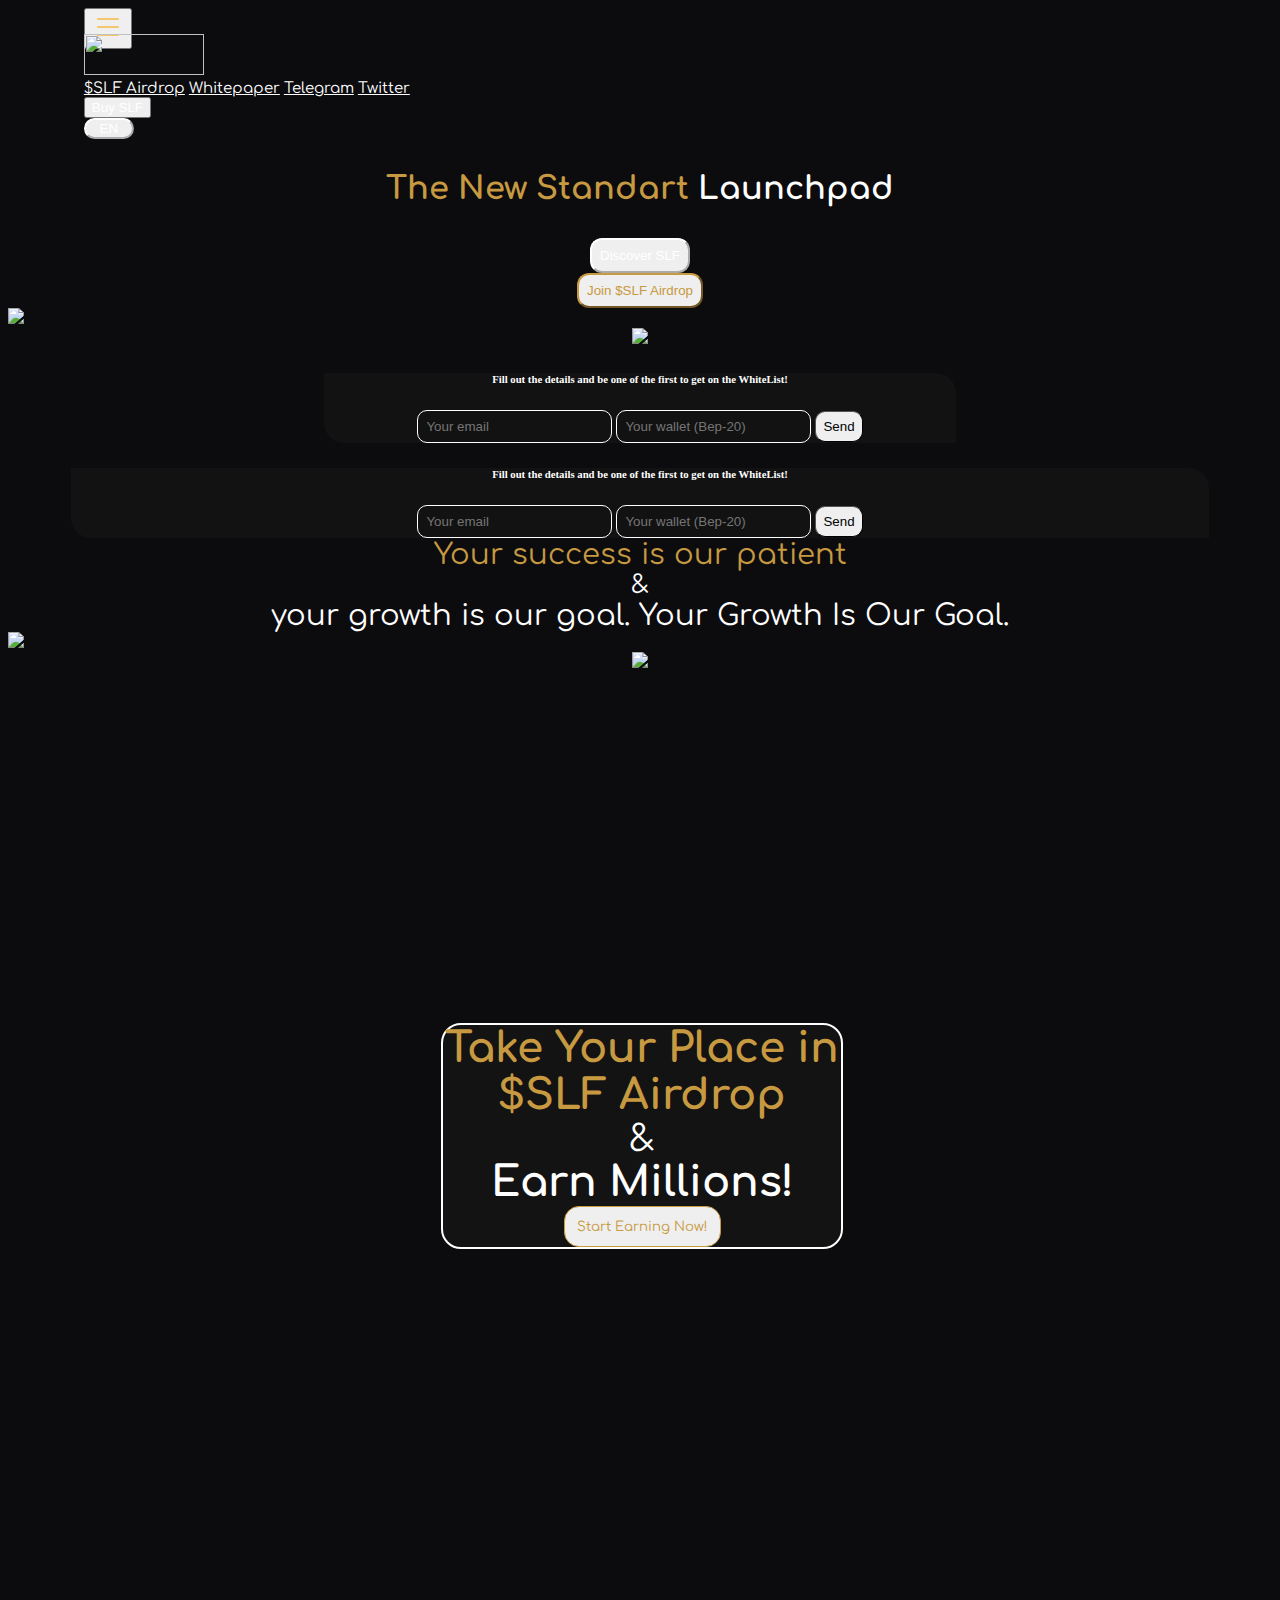
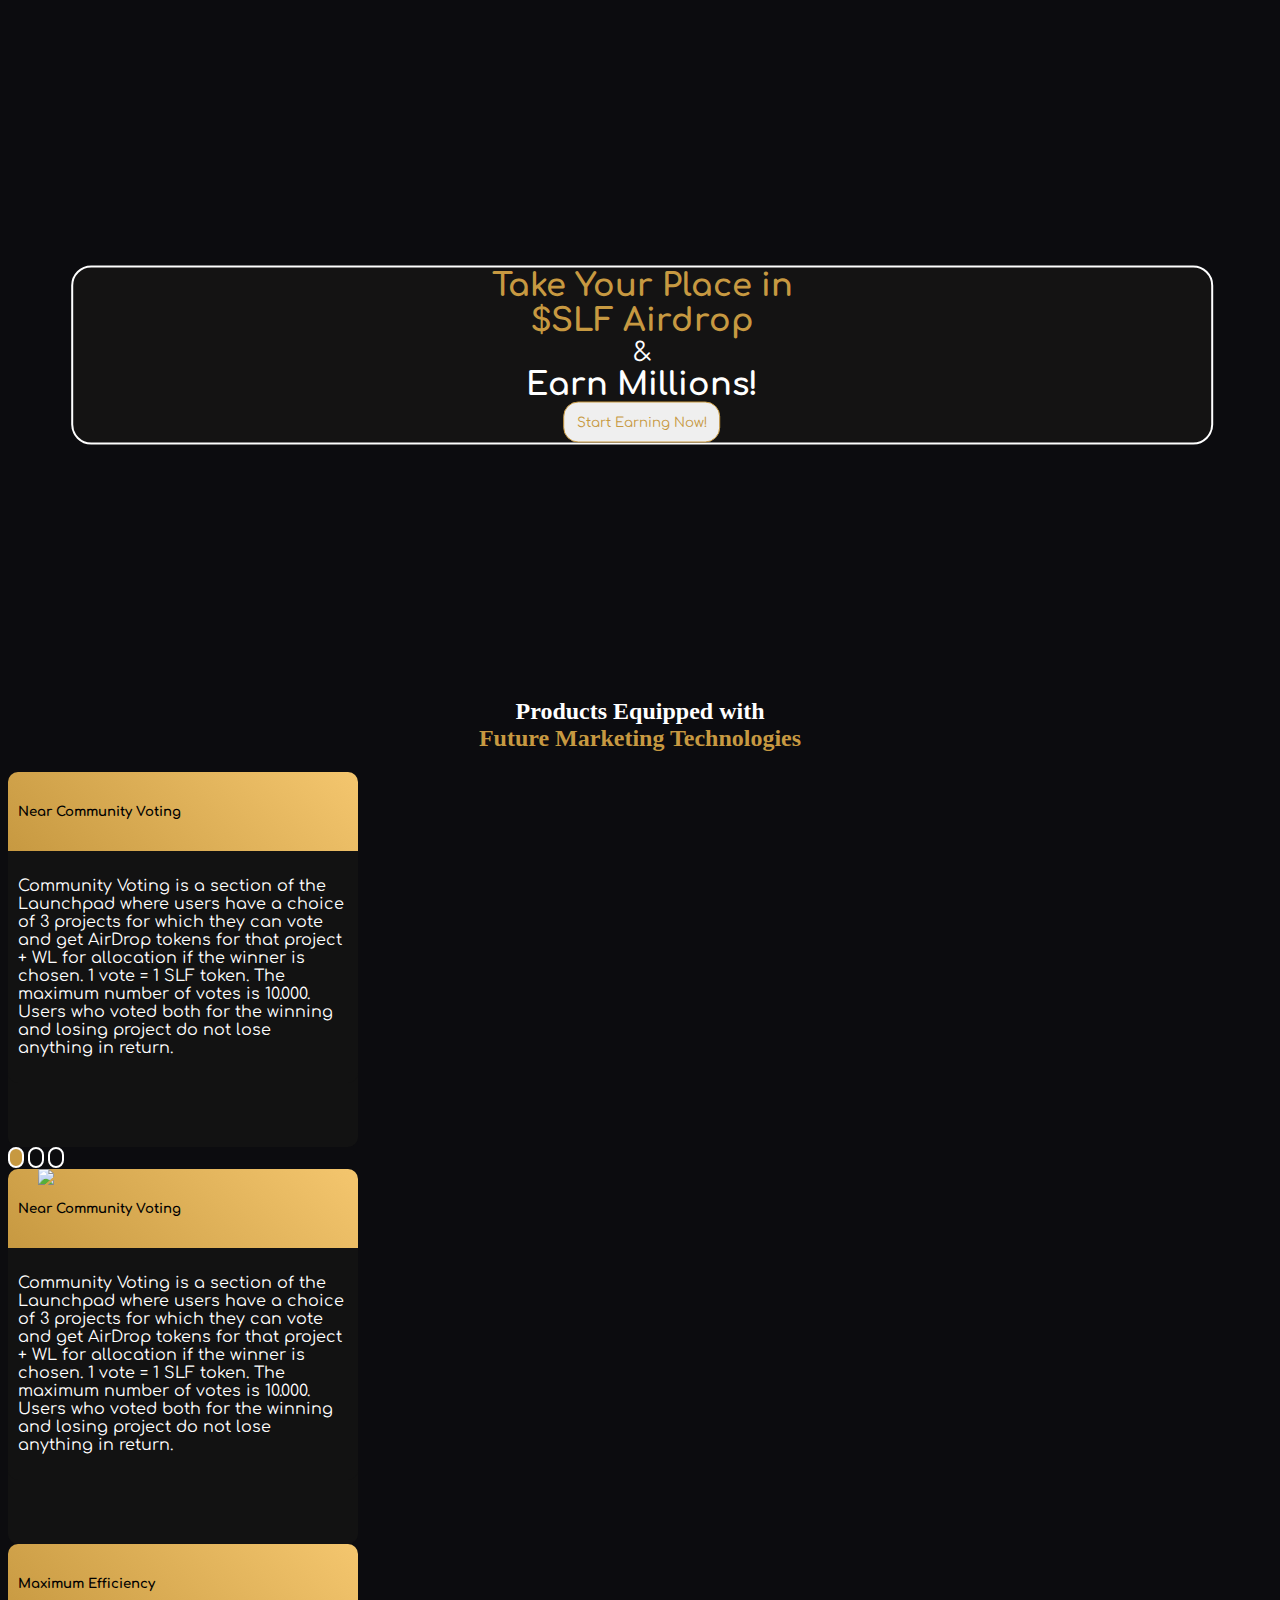
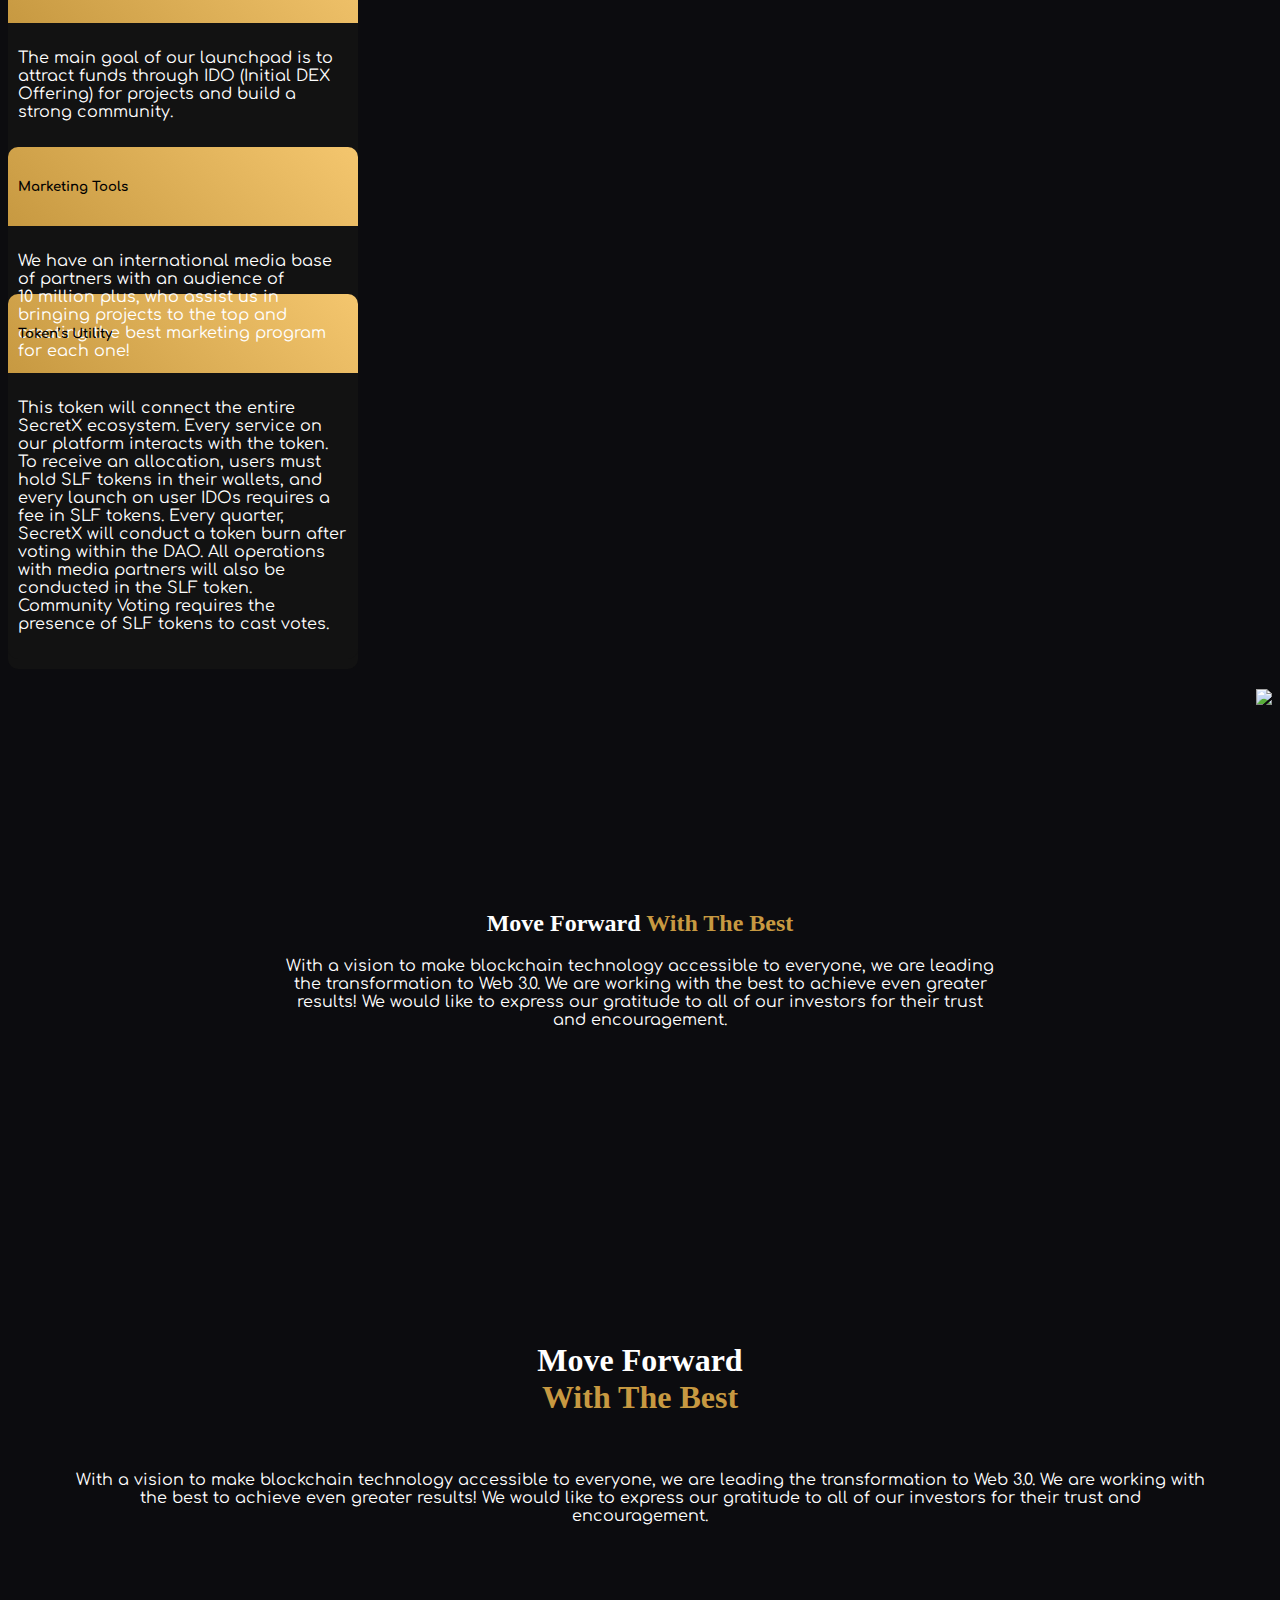
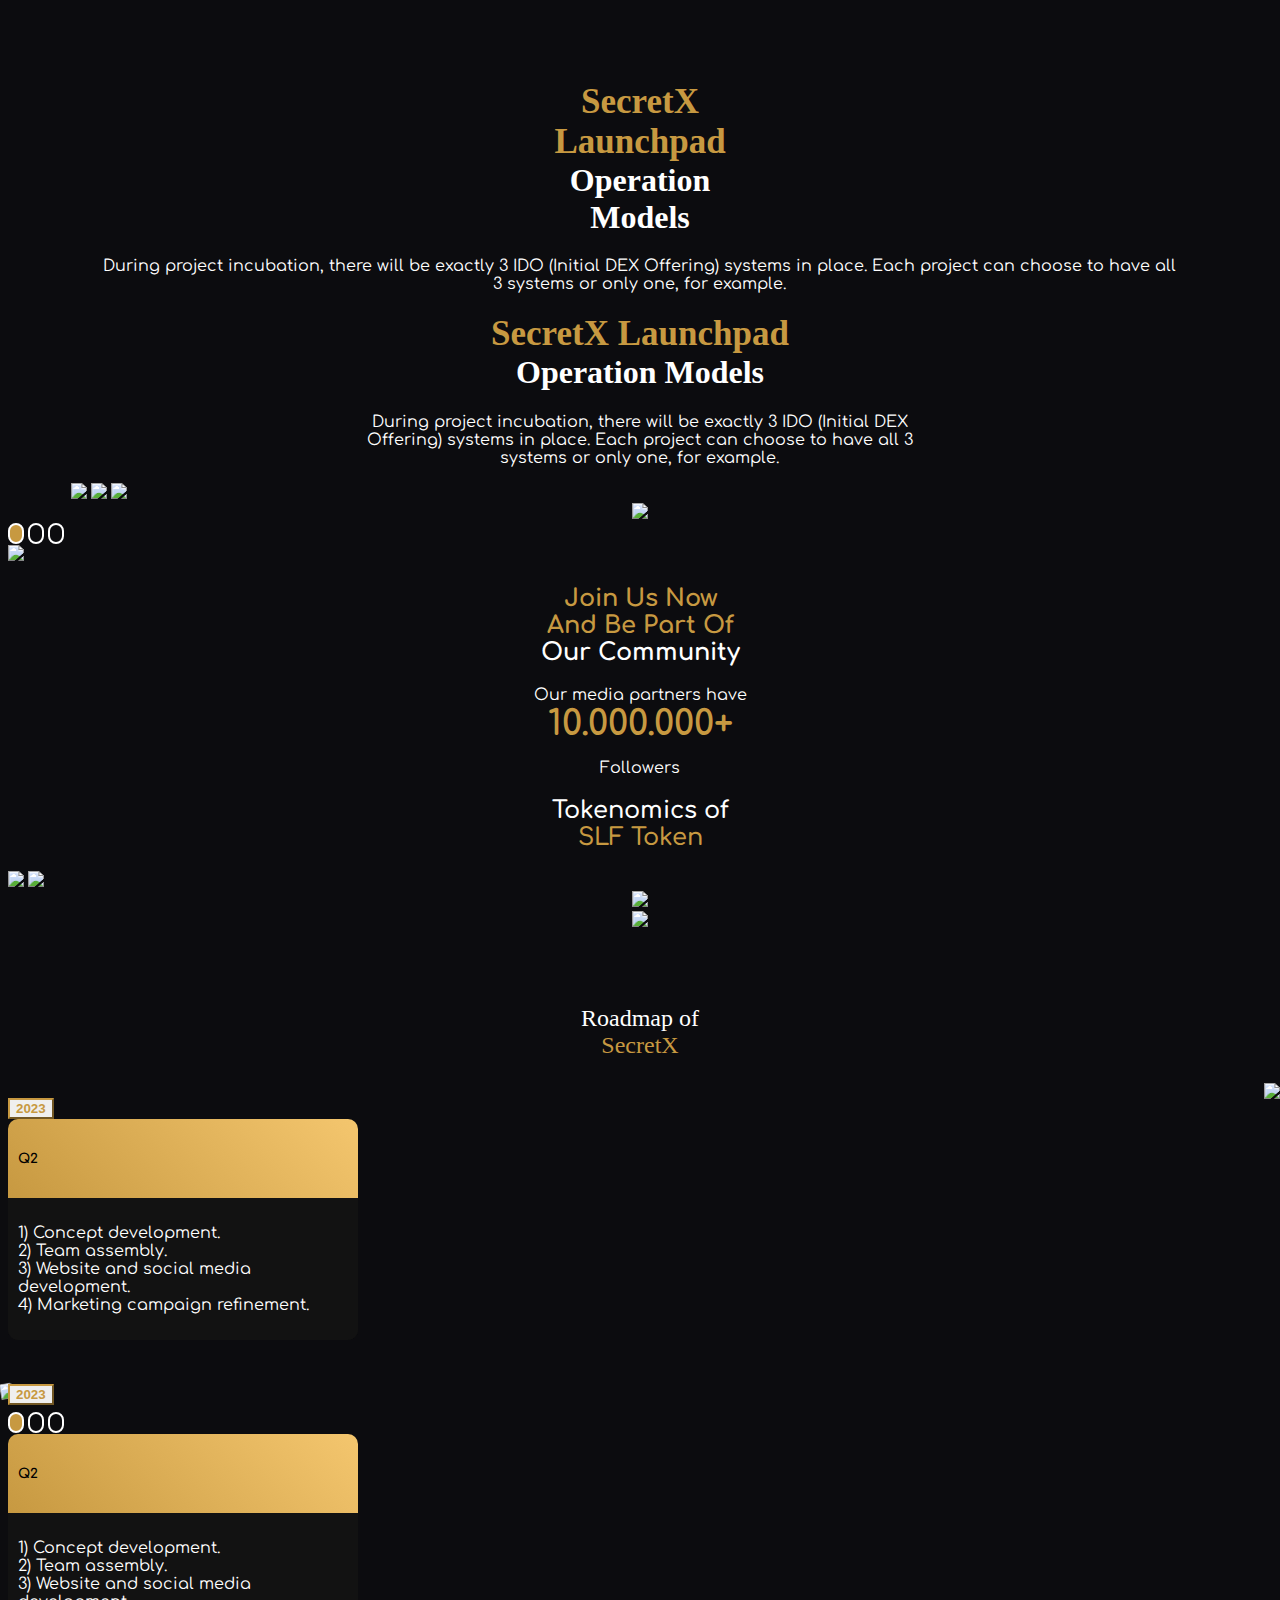
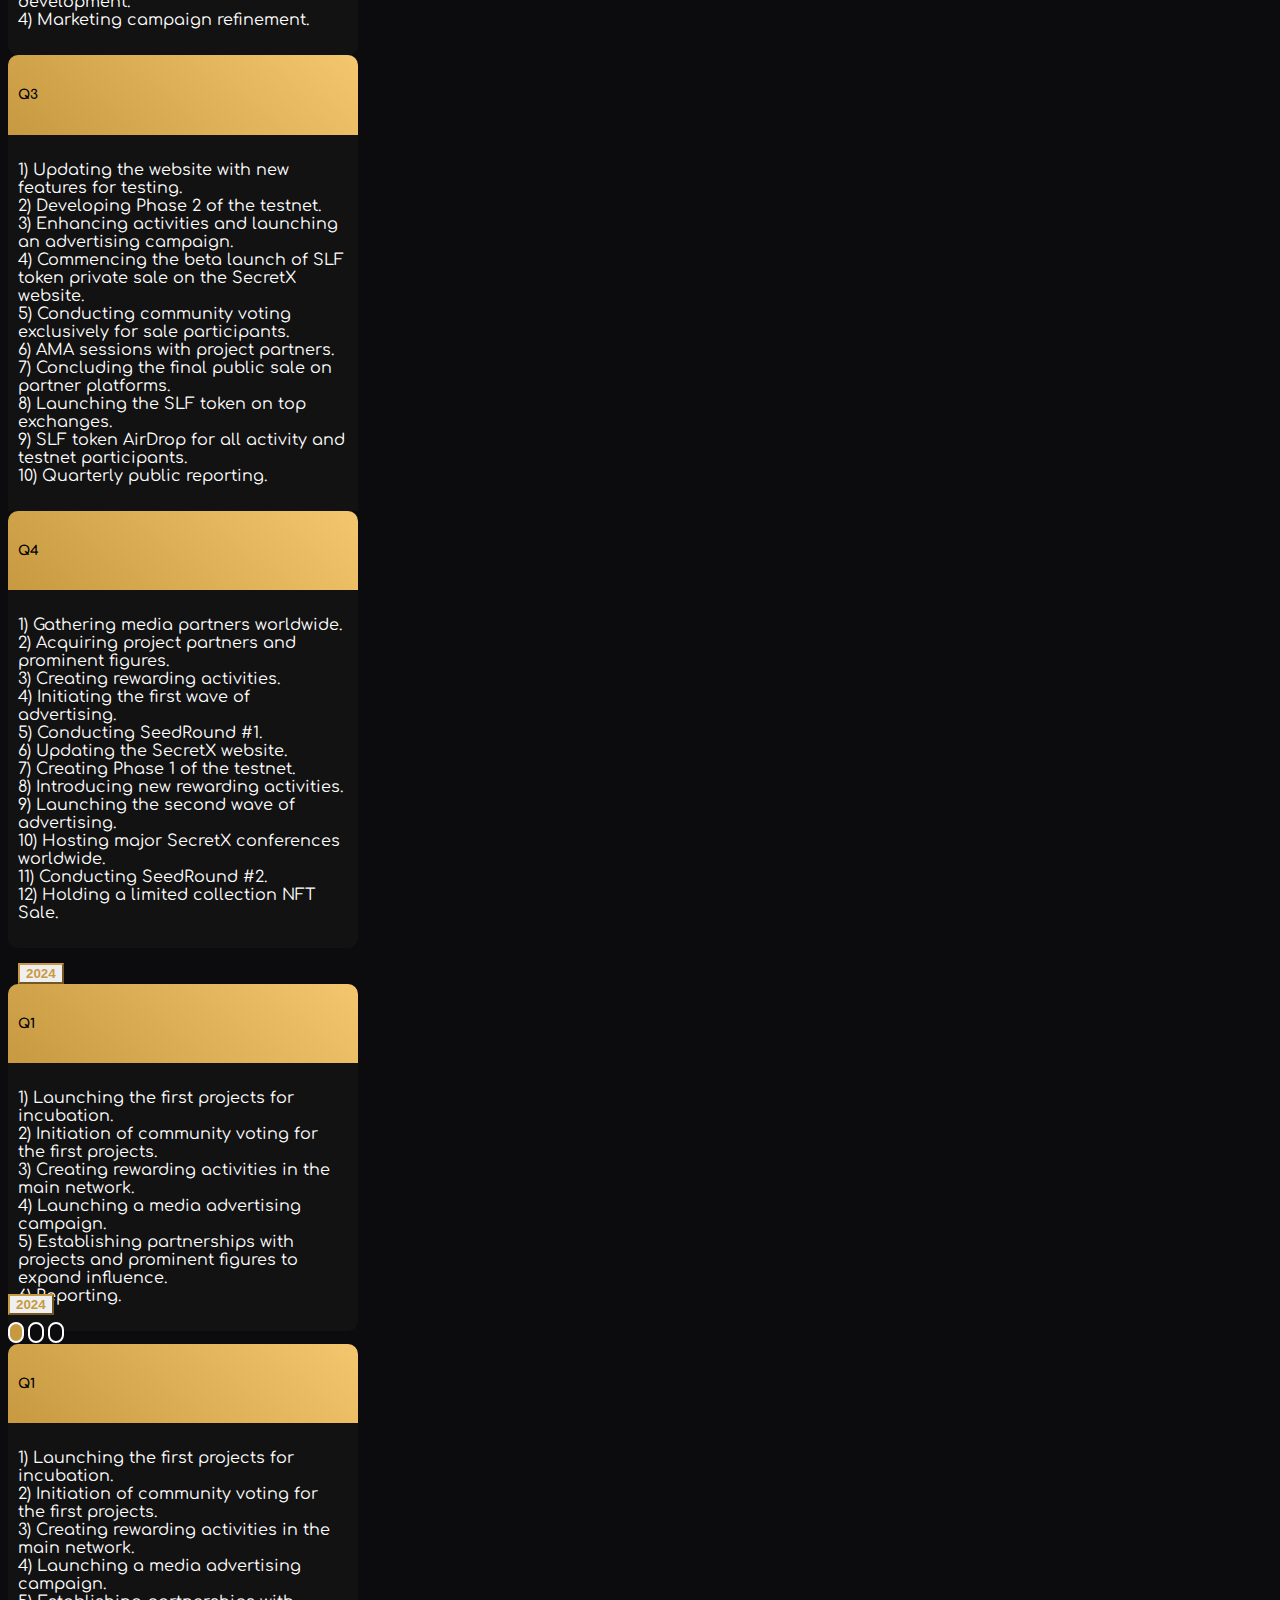
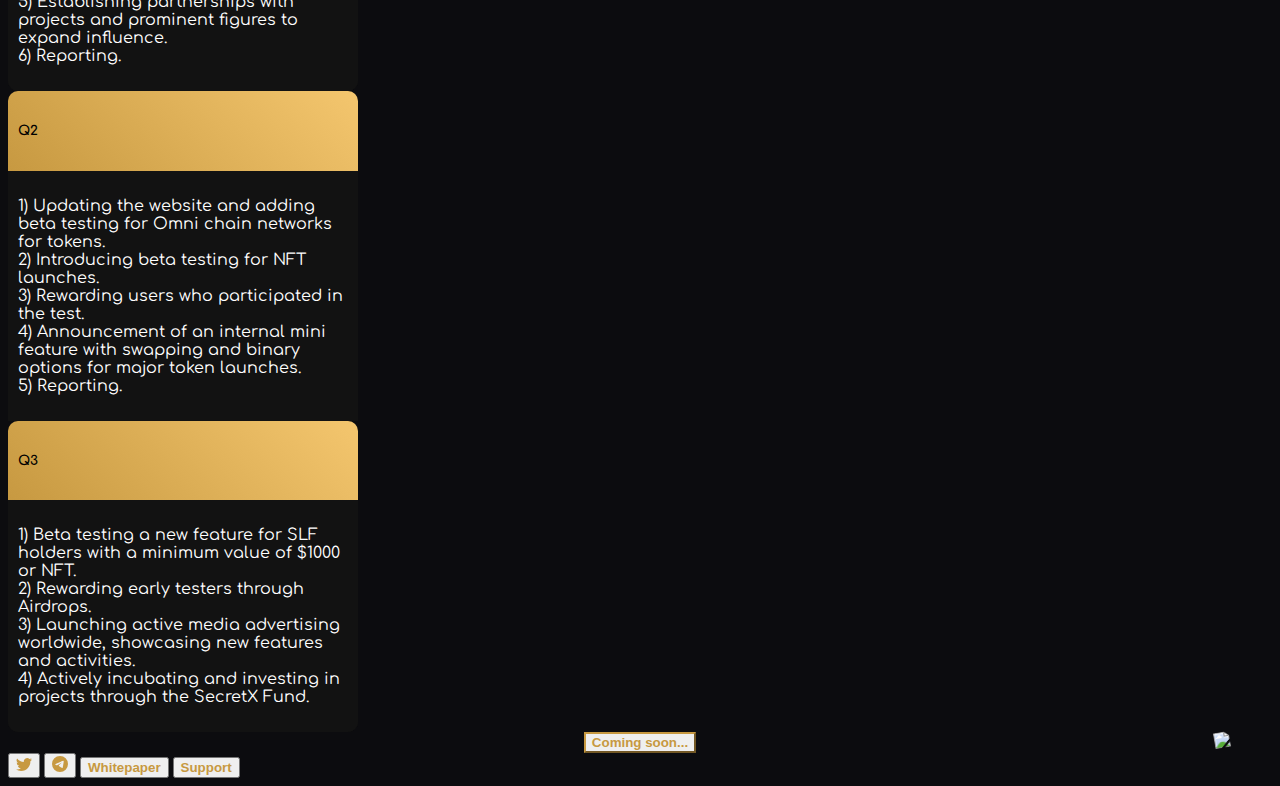
==== en/index.html @ d50ab8f3 "Create index.html" ====
<!DOCTYPE html>
<html lang="en">

<head>
    <meta charset="UTF-8">
    <meta http-equiv="X-UA-Compatible" content="IE=edge">
    <meta name="viewport" content="width=device-width, initial-scale=1.0">
    <link href="https://cdn.jsdelivr.net/npm/bootstrap@5.0.2/dist/css/bootstrap.min.css" rel="stylesheet"
        integrity="sha384-EVSTQN3/azprG1Anm3QDgpJLIm9Nao0Yz1ztcQTwFspd3yD65VohhpuuCOmLASjC" crossorigin="anonymous">
    <script src="https://cdn.jsdelivr.net/npm/bootstrap@5.0.2/dist/js/bootstrap.min.js"
        integrity="sha384-cVKIPhGWiC2Al4u+LWgxfKTRIcfu0JTxR+EQDz/bgldoEyl4H0zUF0QKbrJ0EcQF"
        crossorigin="anonymous"></script>
    <link rel="preconnect" href="https://fonts.googleapis.com">
    <link rel="preconnect" href="https://fonts.gstatic.com" crossorigin>
    <link href="https://fonts.googleapis.com/css2?family=Comfortaa&display=swap" rel="stylesheet">
    <link rel="stylesheet" href="../css/style.css">

</head>
<title>SecretX</title>

<body style="background-color: #0C0C0F;">
    <div >
        <div class="navbar" style="margin-right: 6%; margin-left: 6%; margin-top: 1px">
            <nav class="navbar navbar-expand-lg navbar-light" style="width: 100%">
                <div>
                    <button class="navbar-toggler" type="button" data-bs-toggle="collapse"
                        data-bs-target="#navbarNavAltMarkup" aria-controls="navbarNavAltMarkup" aria-expanded="false"
                        aria-label="Toggle navigation">
                        <svg xmlns="http://www.w3.org/2000/svg" width="32" height="32" fill="#F4C66E" class="bi bi-list"
                            viewBox="0 0 16 16">
                            <path fill-rule="evenodd"
                                d="M2.5 12a.5.5 0 0 1 .5-.5h10a.5.5 0 0 1 0 1H3a.5.5 0 0 1-.5-.5zm0-4a.5.5 0 0 1 .5-.5h10a.5.5 0 0 1 0 1H3a.5.5 0 0 1-.5-.5zm0-4a.5.5 0 0 1 .5-.5h10a.5.5 0 0 1 0 1H3a.5.5 0 0 1-.5-.5z" />
                        </svg> </button>
                </div>


                <a class="navbar-brand" href="#"><img src="../img/x.png"
                        style="height: 41px; width: 120px; margin-top: -15px;  margin-right: 1px;" /></a>

                <div class="mx-1"></div>

                <div class="collapse navbar-collapse" id="navbarNavAltMarkup">
                    <div class="navbar-nav mt-2">
                        <a class="nav-item nav-link" href="#"
                            style="color: white; font-family: 'Comfortaa', cursive; font-size: 15px">$SLF Airdrop</a>
                        <a class="nav-item nav-link" href="#"
                            style="color: white; font-family: 'Comfortaa', cursive; font-size: 15px;">Whitepaper</a>
                        <a class="nav-item nav-link" href="#"
                            style="color: white; font-family: 'Comfortaa', cursive; font-size: 15px">Telegram</a>
                        <a class="nav-item nav-link" href="#"
                            style="color: white; font-family: 'Comfortaa', cursive; font-size: 15px ">Twitter</a>
                        <div class="d-none d-sm-flex">
                            <button class="btn btn-warning mx-2 btn-slf" style="color: white">Buy SLF</button>
                        </div>
                    </div>
                    <div style="margin-left: auto">
                        <div class="d-none d-sm-flex"><a href="./ru/index.html">
                                <button type="button" class="btn btn-outline-dark"
                                    style="border-color: white;color: white; border-radius: 15px; width: 50px;"><a
                                        href="../ru/index.html"
                                        style="color: white; text-decoration: none;">EN</a></button>
                            </a>
                        </div>
                    </div>
                </div>
            </nav>
        </div>

        <div class="tns-of-l mt-5" align="center">
            <p style="font-family: 'Comfortaa', cursive;font-weight: 700;font-size: 32px;">
                <span style="color: #C79941">The New Standart</span>
                <span style="color: white">Launchpad</span>
            </p>
            <div>
                <div class="d-flex justify-content-center align-items-center flex-column flex-sm-row">
                    <button type="button" class="btn btn-outline-dark mb-2 mb-sm-0 btn-ds"
                        style="border-color: white; color: white; border-radius: 12px; padding: 8px;">
                        Discover SLF
                    </button>
                    <div class="mx-2"></div>
                    <button type="button" class="btn btn-outline-dark btn-jsa"
                        style="border-color: #C79941; color: #C79941; border-radius: 12px; padding: 8px;">
                        Join $SLF Airdrop
                    </button>
                </div>
            </div>
        </div>


        <div class="d-none d-sm-flex justify-content-center pt-3">
            <img src="../img/group-card-pc.png" height="325" />
        </div>

        <div class="d-sm-none pt-4" align="center">
            <img src="../img/group-card-mobile.png" height="150" />
        </div>


        <div align="center" class="pt-5 d-none d-sm-flex justify-content-center">
            <div class="card"
                style="width: 50%; background-color: #121212;border-radius: 0px 20px 00px 20px; border-color: #C79941;">
                <div class="card-body">
                    <h6 align='center' style="color: white">Fill out the details and be one of the first to get on the
                        WhiteList!</h6>
                    <div class="justify-content-center pt-3">
                        <input minlength="1" type="email" id="emailInput" class="mx-2"
                            style="padding-left:10px; padding: 8px;background-color: #121212; color: white; border-radius: 10px; border: 0.01rem solid #FFFFFF"
                            placeholder="Your email">
                        <input minlength="1" type="text" id="bep20Input" class="mx-2"
                            style="padding-left:10px; padding: 8px;background-color: #121212; color: white; border-radius: 10px; border: 0.1px solid #FFFFFF"
                            placeholder="Your wallet (Bep-20)">
                        <button onclick="saveData()" class="btn btn-outline-warning"
                            style="border-radius: 10px; padding: 7px;border-width: 0.01rem;margin-top: -1px;">Send</button>
                    </div>
                </div>
            </div>
        </div>
    </div>


    <div align="center" class="pt-5">
        <div class="card d-sm-none"
            style="width: 90%; background-color: #121212;border-radius: 0px 20px 00px 20px; border-color: #C79941;">
            <div class="card-body">
                <h6 align='center' style="color: white">Fill out the details and be one of the first to get on the
                    WhiteList!</h6>
                <div class="justify-content-center pt-3">
                    <input minlength="1" type="email" id="emailInput" class="mx-2"
                            style="padding-left:10px; padding: 8px;background-color: #121212; color: white; border-radius: 10px; border: 0.01rem solid #FFFFFF"
                            placeholder="Your email">
                        <input minlength="1" type="text" id="bep20Input" class="mx-2"
                            style="padding-left:10px; padding: 8px;background-color: #121212; color: white; border-radius: 10px; border: 0.1px solid #FFFFFF"
                            placeholder="Your wallet (Bep-20)">
                        <button onclick="saveData()" class="btn btn-outline-warning"
                            style="border-radius: 10px; padding: 7px;border-width: 0.01rem;margin-top: -1px;">Send</button>
                </div>
            </div>
        </div>
    </div>
    </div>


    <div align="center" class="pt-5 swipe">
        <span style="color: #C79941;font-family: 'Comfortaa', cursive;font-size: 29px;">
            Your success is our patient
        </span>
        <br>
        <span align="center" style="color: white;font-family: 'Comfortaa', cursive;font-size: 25px">
            &
        </span>
        <br>
        <span align="center" style="color: white;font-family: 'Comfortaa', cursive;font-size: 29px">
            <div class="d-none d-sm-flex justify-content-center" style="display: inline-block;">
                your growth is our goal.
            </div>
            <div class="d-sm-none" style="display: inline-block;">
                Your Growth Is Our Goal.
            </div>
        </span>
    </div>

    <div class="d-none d-sm-flex justify-content-center pt-5 mt-3 swipe">
        <img src="../img/group-patient-pc.png" height="325" />
    </div>

    <div class="d-sm-none pt-4 swipe" align="center">
        <img src="../img/group-patient-mobile.png" style="width: 85%;" />
    </div>

    <div class="d-none d-sm-flex swipe"
        style="background-image: url('../img/slf.png'); width: 100%; height: 75vh; background-size: cover; background-position: center; margin-top: 10%; position: relative;">
        <div
            style="position: absolute; top: 50%; left: 50%; transform: translate(-50%, -50%); text-align: center; color: white;">
            <div class="card"
                style="border-radius: 20px; border: 2px solid #FFF;background: #141313;width: 100%;height: 50%px;flex-shrink: 0;">
                <div class="card-body">
                    <div align="center">
                        <span
                            style="color: #C79941;font-family: 'Comfortaa', cursive;font-size: 42px;font-weight: 700;">
                            Take Your Place in<br>$SLF Airdrop </span>
                        <br>
                        <span align="center" style="color: white;font-family: 'Comfortaa', cursive;font-size: 36px">
                            &
                        </span>
                        <br>
                        <span align="center"
                            style="color: white;font-family: 'Comfortaa', cursive;font-size: 42px;font-weight: 700;">
                            Earn Millions!
                        </span>
                        <br>
                        <button class="btn btn-outline-dark mt-4"
                            style="color: #C79941; border-color: #C79941;font-family: 'Comfortaa', cursive; padding: 12px;border-radius: 15px;border: 1px solid #C79941;">Start
                            Earning Now!</button>
                    </div>
                </div>
            </div>
        </div>
    </div>

    <div class="d-sm-none swipe"
        style="background-image: url('../img/slf.png'); width: 100%; height: 65vh; background-size: cover; background-position: center; margin-top: 15%; position: relative;">
        <div
            style="position: absolute; top: 50%; left: 50%; transform: translate(-50%, -50%); text-align: center; color: white; width: 90%;">
            <div class="card" style="border-radius: 20px; border: 2px solid #FFF;background: #141313; width: 100%;">
                <div class="card-body">
                    <div align="center">
                        <span
                            style="color: #C79941;font-family: 'Comfortaa', cursive;font-size: 32px;font-weight: 700;">
                            Take Your Place in<br>$SLF Airdrop </span>
                        <br>
                        <span align="center" style="color: white;font-family: 'Comfortaa', cursive;font-size: 26px">
                            &
                        </span>
                        <br>
                        <span align="center"
                            style="color: white;font-family: 'Comfortaa', cursive;font-size: 32px;font-weight: 700;">
                            Earn Millions!
                        </span>
                        <br>
                        <button class="btn btn-outline-dark mt-4"
                            style="color: #C79941; border-color: #C79941;font-family: 'Comfortaa', cursive; padding: 12px;border-radius: 15px;border: 1px solid #C79941;">Start
                            Earning Now!</button>
                    </div>
                </div>
            </div>
        </div>
    </div>

    <div align="center" style="margin-top: 50px;" class="swipe">
        <h2><span style="color: white">Products Equipped with</span><br>
            <span style="color: #C79941">Future Marketing Technologies</span>
        </h2>
    </div>



    <div class="d-sm-none swipe">
        <div class="container mt-5">
            <div class="row mt-3">
                <div class="col">
                    <!-- Карточки с информацией -->
                    <div class="card cards" id="card1_1"
                        style="border-radius: 10px; border: 0; width: 350px; height: 375px;background-color: #121212">
                        <div
                            style="background: linear-gradient(44deg, #C79941 0%, #F4C66E 100%), #D9D9D9; padding: 10px;border-radius: 10px 10px 0px 0px;">
                            <h5 class="card-title" style="font-family: 'Comfortaa', cursive">Near Community Voting
                            </h5>
                        </div>
                        <div style="background-color: #121212;border-radius: 0px 0px 10px 10px;padding: 10px;border:0">
                            <p class="card-text" style="color: #FFF;font-family: 'Comfortaa', cursive">Community
                                Voting is a section of the Launchpad where users have a choice of 3 projects for
                                which they can vote and get AirDrop tokens for that project + WL for allocation if
                                the winner is chosen. 1 vote = 1 SLF token. The maximum number of votes is 10.000.
                                Users who voted both for the winning and losing project do not lose anything in
                                return.</p>
                        </div>
                    </div>

                    <div class="card cards" id="card1_2"
                        style="border-radius: 10px; border: 0; width: 350px;height: 350px;background-color: #121212;display: none;">
                        <div
                            style="background: linear-gradient(44deg, #C79941 0%, #F4C66E 100%), #D9D9D9; padding: 10px;border-radius: 10px 10px 0px 0px;">
                            <h5 class="card-title" style="font-family: 'Comfortaa', cursive">Maximum Efficiency</h5>
                        </div>
                        <div style="background-color: #121212;border-radius: 0px 0px 0px 0px;padding: 10px;border:0">
                            <p class="card-text" style="color: #FFF;font-family: 'Comfortaa', cursive">The main goal
                                of our launchpad is to attract funds through IDO (Initial DEX Offering) for projects
                                and build a strong community.</p>
                        </div>
                        <div class="card pt-2"
                            style="border-radius: 0px; border: 0; width: 350px;background-color: #121212;">
                            <div
                                style="background: linear-gradient(44deg, #C79941 0%, #F4C66E 100%), #D9D9D9; padding: 10px;border-radius: 10px 10px 0px 0px;">
                                <h5 class="card-title" style="font-family: 'Comfortaa', cursive">Marketing Tools
                                </h5>
                            </div>
                            <div
                                style="background-color: #121212;border-radius: 0px 0px 10px 10px;padding: 10px;border:0">
                                <p class="card-text" style="color: #FFF;font-family: 'Comfortaa', cursive">We have
                                    an international media base of partners with an audience of 10 million plus, who
                                    assist us in bringing projects to the top and creating the best marketing
                                    program for each one!</p>
                            </div>
                        </div>
                    </div>

                    <div class="card cards" id="card1_3"
                        style="border-radius: 10px; border: 0; width: 350px; height: 375px;background-color: #121212; display: none;">
                        <div
                            style="background: linear-gradient(44deg, #C79941 0%, #F4C66E 100%), #D9D9D9; padding: 10px;border-radius: 10px 10px 0px 0px;">
                            <h5 class="card-title" style="font-family: 'Comfortaa', cursive">Token’s Utility</h5>
                        </div>
                        <div style="background-color: #121212;border-radius: 0px 0px 10px 10px;padding: 10px;border:0">
                            <p class="card-text" style="color: #FFF;font-family: 'Comfortaa', cursive">This token
                                will connect the
                                entire SecretX ecosystem. Every service on our platform interacts with the token. To
                                receive an
                                allocation, users must hold SLF tokens in their wallets, and every launch on user
                                IDOs requires a
                                fee in SLF tokens. Every quarter, SecretX will conduct a token burn after voting
                                within the DAO. All
                                operations with media partners will also be conducted in the SLF token. Community
                                Voting requires
                                the presence of SLF tokens to cast votes.</p>
                        </div>
                    </div>
                </div>
            </div>
        </div>

        <div class="row pt-4 swipe">
            <div class="col text-center">
                <!-- Круглые кнопки -->
                <div class="btn-group" role="group" aria-label="Basic example">
                    <button type="button" class="btn btn-primary scroll1" data-card="card1_1" id="1" data-index="1"
                        style="background-color: #C79941; border-color: white;border-radius: 100px; padding-top:16px; border: 2px solid #FFF"></button>
                    <button type="button" class="btn btn-primary mx-2 scroll1" data-card="card1_2" id="2" data-index="2"
                        style="background-color: #0C0C0F; border-color: white;border-radius: 100px; padding-top:16px; border: 2px solid #FFF"></button>
                    <button type="button" class="btn btn-primary scroll1" data-card="card1_3" id="3" data-index="3"
                        style="background-color: #0C0C0F; border-color: white;border-radius: 100px; padding-top:16px; border: 2px solid #FFF"></button>
                </div>
            </div>
        </div>
    </div>
    </div>




    <div style="position: absolute; left: 3%" class="d-none d-sm-flex swipe">
        <img src="../img/star.png" height="150px">
    </div>

    <div class="d-none d-sm-flex justify-content-center pt-4 swipe">

        <div class="card cards" id="card1"
            style="border-radius: 10px; border: 0; width: 350px; height: 375px;background-color: #121212">
            <div
                style="background: linear-gradient(44deg, #C79941 0%, #F4C66E 100%), #D9D9D9; padding: 10px;border-radius: 10px 10px 0px 0px;">
                <h5 class="card-title" style="font-family: 'Comfortaa', cursive">Near Community Voting</h5>
            </div>
            <div style="background-color: #121212;border-radius: 0px 0px 10px 10px;padding: 10px;border:0">
                <p class="card-text" style="color: #FFF;font-family: 'Comfortaa', cursive">Community Voting is a section
                    of the Launchpad where users have a choice of 3 projects for which they can vote and get AirDrop
                    tokens for that project + WL for allocation if the winner is chosen. 1 vote = 1 SLF token. The
                    maximum number of votes is 10.000. Users who voted both for the winning and losing project do not
                    lose anything in return.</p>
            </div>
        </div>
        <div class="card cards mx-4" id="card2_1"
            style="border-radius: 10px; border: 0; width: 350px;height: 350px;background-color: #121212">
            <div
                style="background: linear-gradient(44deg, #C79941 0%, #F4C66E 100%), #D9D9D9; padding: 10px;border-radius: 10px 10px 0px 0px;">
                <h5 class="card-title" style="font-family: 'Comfortaa', cursive">Maximum Efficiency</h5>
            </div>
            <div style="background-color: #121212;border-radius: 0px 0px 0px 0px;padding: 10px;border:0">
                <p class="card-text" style="color: #FFF;font-family: 'Comfortaa', cursive">The main goal of our
                    launchpad is to attract funds through IDO (Initial DEX Offering) for projects and build a strong
                    community.</p>
            </div>
            <div class="card cards pt-3" id="card2_2"
                style="border-radius: 0px; border: 0; width: 350px;background-color: #121212;">
                <div
                    style="background: linear-gradient(44deg, #C79941 0%, #F4C66E 100%), #D9D9D9; padding: 10px;border-radius: 10px 10px 0px 0px;">
                    <h5 class="card-title" style="font-family: 'Comfortaa', cursive">Marketing Tools</h5>
                </div>
                <div style="background-color: #121212;border-radius: 0px 0px 10px 10px;padding: 10px;border:0">
                    <p class="card-text" style="color: #FFF;font-family: 'Comfortaa', cursive">We have an international
                        media base of partners with an audience of 10 million plus, who assist us in bringing projects
                        to the top and creating the best marketing program for each one!</p>
                </div>
            </div>
        </div>
        <div class="card cards" id="card2_3"
            style="border-radius: 10px; border: 0; width: 350px; height: 375px;background-color: #121212">
            <div
                style="background: linear-gradient(44deg, #C79941 0%, #F4C66E 100%), #D9D9D9; padding: 10px;border-radius: 10px 10px 0px 0px;">
                <h5 class="card-title" style="font-family: 'Comfortaa', cursive">Token’s Utility</h5>
            </div>
            <div style="background-color: #121212;border-radius: 0px 0px 10px 10px;padding: 10px;border:0">
                <p class="card-text" style="color: #FFF;font-family: 'Comfortaa', cursive">This token will connect the
                    entire SecretX ecosystem. Every service on our platform interacts with the token. To receive an
                    allocation, users must hold SLF tokens in their wallets, and every launch on user IDOs requires a
                    fee in SLF tokens. Every quarter, SecretX will conduct a token burn after voting within the DAO. All
                    operations with media partners will also be conducted in the SLF token. Community Voting requires
                    the presence of SLF tokens to cast votes.</p>
            </div>
        </div>
    </div>
    <div style="position: relative; width: 100%; height: 100px;" class="swipe d-none d-sm-flex">
        <div style="position: absolute; right: 0; top: 30%; transform: translateY(-50%);">
            <img src="../img/star-2.png" height="250px">
        </div>
    </div>



    <div class="d-none d-sm-flex swipe"
        style="background-image: url('../img/vector.png'); width: 100%; height: 30vh; background-size: cover; background-position: center; margin-top: 5%; position: relative;">
        <div
            style="position: absolute; top: 50%; left: 50%; transform: translate(-50%, -50%); text-align: center; color: white; width: 90%;">
            <h2>Move Forward <span style="color: #C79941">With The Best</span></h2>
            <p style="font-family: 'Comfortaa', cursive">With a vision to make blockchain technology accessible to
                everyone, we are leading<br> the transformation to Web 3.0. We are working with the best to achieve even
                greater<br> results! We would like to express our gratitude to all of our investors for their
                trust<br>and encouragement.</p>
        </div>
    </div>

    <div class="d-sm-none swipe"
        style="background-image: url('../img/vector.png'); width: 100%; height: 55vh; background-size: cover; background-position: center; margin-top: 5%; position: relative;">
        <div
            style="position: absolute; top: 50%; left: 50%; transform: translate(-50%, -50%); text-align: center; color: white; width: 90%;">
            <h1 style="margin-top: 5%;">Move Forward <span style="color: #C79941"><br>With The Best</span></h1><br>
            <p style="font-family: 'Comfortaa', cursive">With a vision to make blockchain technology accessible to
                everyone, we are leading the transformation to Web 3.0. We are working with the best to achieve even
                greater results! We would like to express our gratitude to all of our investors for their trust and
                encouragement.</p>
        </div>
    </div>

    <div class="d-sm-none mt-5 swipe" align="center">
        <h1 style="color: white"><span
                style="color: #C79941; font-weight: 700; font-size: 35px">SecretX<br>Launchpad</span><br>Operation<br>Models
        </h1>
        <p style="font-family: 'Comfortaa', cursive; color: white; width: 85%; margin-top: 20px;">During project
            incubation, there will be exactly 3 IDO (Initial DEX Offering) systems in place. Each project can choose to
            have all 3 systems or only one, for example.</p>
    </div>

    <div class="d-none d-sm-flex mt-5 justify-content-center swipe" align="center">
        <h1 style="color: white">
            <span style="color: #C79941; font-weight: 700; font-size: 35px">SecretX Launchpad</span><br>Operation
            Models<br>
        </h1>
    </div>
    <div class="d-none d-sm-flex justify-content-center swipe" align="center">
        <p style="font-family: 'Comfortaa', cursive; color: white; margin-top: 20px; width: 45%">During project
            incubation, there will be exactly 3 IDO (Initial DEX Offering) systems in place. Each project can choose to
            have all 3 systems or only one, for example.</p>
    </div>


    <div class='d-none d-sm-flex justify-content-center swipe' style="margin-left: 5%">
        <img src="../img/css.png" height="350">
        <img src="../img/tws.png" height="350" class="mx-5">
        <img src="../img/ths.png" height="250">
    </div>

    <div class="d-sm-none swipe">
        <div class="container mt-5">
            <div class="row mt-3">
                <div class="col">
                    <!-- Карточки с информацией -->
                    <div class="card cards2 mx-1" id="cards1" align="center" style="background-color: #0C0C0F;">
                        <img src="../img/css.png" height="400">
                    </div>

                    <div class="card cards2 mx-1" id="cards2" style="display: none; background-color: #0C0C0F;">
                        <img src="../img/tws.png" height="400">
                    </div>

                    <div class="card cards2 mx-1" id="cards3" style="display: none; background-color: #0C0C0F">
                        <img src="../img/ths.png" height="270">
                    </div>
                </div>
            </div>
        </div>

        <div class="row pt-4">
            <div class="col text-center">
                <!-- Круглые кнопки -->
                <div class="btn-group" role="group" aria-label="Basic example">
                    <button type="button" class="but btn btn-primary scroll2" data-card="cards1" id="1" data-index="1"
                        style="background-color: #C79941; border-color: white;border-radius: 100px; padding-top:16px; border: 2px solid #FFF"></button>
                    <button type="button" class="but btn btn-primary mx-2 scroll2" data-card="cards2" id="2"
                        data-index="2"
                        style="background-color: #0C0C0F; border-color: white;border-radius: 100px; padding-top:16px; border: 2px solid #FFF"></button>
                    <button type="button" class="but btn btn-primary scroll2" data-card="cards3" id="3" data-index="3"
                        style="background-color: #0C0C0F; border-color: white;border-radius: 100px; padding-top:16px; border: 2px solid #FFF"></button>
                </div>
            </div>
        </div>
    </div>

    <div class="d-none d-sm-flex justify-content-center pt-5 mt-4 swipe">
        <img src="../img/flex-slf.png" style="width: 60%">
    </div>

    <div align=center class="pt-5 swipe">
        <h2 style="color: white;font-family: 'Comfortaa', cursive; font-weight: 800;"><span style="color: #C79941;">Join
                Us Now<br class="d-sm-none">And Be Part Of</span><br>
            Our Community</h2>
    </div>

    <div align="center" class="pt-4 swipe">
        <span style="color: white; margin-top: 40px;font-family: 'Comfortaa', cursive;">Our media partners
            have</span><br>
        <span style="color: #C79941; font-family: 'Comfortaa', cursive; font-size: 35px; font-weight:900;"
            class="number" id="counter">10.000.000+</span>
        <p style="color: white;font-family: 'Comfortaa', cursive;">Followers</p>
    </div>

    <script>
        const counterElement = document.getElementById("counter");

        // Функция для анимации изменения числа
        function animateNumber() {
            let startNumber = 0;
            const endNumber = 10000000;
            const duration = 4333; // Время анимации в миллисекундах
            const interval = 21; // Интервал обновления числа в миллисекундах
            const steps = duration / interval;
            const stepSize = (endNumber - startNumber) / steps;

            let currentNumber = startNumber;
            const updateInterval = setInterval(() => {
                currentNumber += stepSize;
                counterElement.textContent = Math.floor(currentNumber);

                if (currentNumber >= endNumber) {
                    clearInterval(updateInterval);
                    counterElement.textContent = endNumber;
                }
            }, interval);
        }

        // Функция для проверки видимости элемента в окне просмотра
        function isElementInViewport(element) {
            const rect = element.getBoundingClientRect();
            return rect.top >= 0 && rect.bottom <= (window.innerHeight || document.documentElement.clientHeight);
        }

        // Запуск анимации, если элемент становится видимым
        function handleScroll() {
            const element = document.querySelector('.number');
            if (isElementInViewport(element)) {
                animateNumber();
                window.removeEventListener('scroll', handleScroll);
            }
        }

        // Начать отслеживание события прокрутки
        window.addEventListener('scroll', handleScroll);

    </script>

    <div align="center" class="pt-4 swipe">
        <h2 style="color: white;font-family: 'Comfortaa', cursive; font-weight: 600;">
            Tokenomics of <br class="d-sm-none"><span style="color: #C79941">SLF Token</span>
        </h2>
    </div>

    <div class="d-none d-sm-flex justify-content-center swipe">
        <img src='../img/tst.png' height="500px">
        <img src='../img/tst-2.png' height="500px">
    </div>

    <div class="d-sm-none justify-content-center swipe" align="center">
        <img src='../img/tst.png' height="300px">
        <br>
        <img src='../img/tst-2.png' height="300px">
    </div>

    <p align="center" style="color: white; font-size: 24px;padding-top: 50px;" class="swipe">Roadmap of <span
            style="color: #C79941;"><br class="d-sm-none">SecretX</span></p>


    <div style="position: absolute; right: 0px;" class="swipe">
        <img src="../img/star.png" height="250px">
    </div>

    <div style="position: absolute; left: 0px; padding-top:300px" class="swipe">
        <img src="../img/star-2.png" height="230px" style="transform: rotate(-10deg);">
    </div>

    <div class="d-sm-none" class="swipe">
        <div class="container mt-5">
            <button class="btn btn-outline-dark"
                style="color: #C79941; font-weight: 900;border-color: #C79941;margin-top: 15px">2023</button>

            <div class="row mt-3">
                <div class="col">
                    <!-- Карточки с информацией -->
                    <div class="card cardl" id="cardl1"
                        style="border-radius: 10px; border: 0; width: 350px; height: 100%;background-color: #121212">
                        <div
                            style="background: linear-gradient(44deg, #C79941 0%, #F4C66E 100%), #D9D9D9; padding: 10px;border-radius: 10px 10px 0px 0px;">
                            <h5 class="card-title" style="font-family: 'Comfortaa', cursive">Q2
                            </h5>
                        </div>
                        <div style="background-color: #121212;border-radius: 0px 0px 10px 10px;padding: 10px;border:0">
                            <p class="card-text" style="color: #FFF;font-family: 'Comfortaa', cursive">
                                1) Concept development.<br>
                                2) Team assembly.<br>
                                3) Website and social media development.<br>
                                4) Marketing campaign refinement.<br>
                            </p>
                        </div>
                    </div>

                    <div class="card cardl" id="cardl2"
                        style="border-radius: 10px; border: 0; width: 350px;height: 400px;background-color: #121212;display: none;">
                        <div
                            style="background: linear-gradient(44deg, #C79941 0%, #F4C66E 100%), #D9D9D9; padding: 10px;border-radius: 10px 10px 0px 0px;">
                            <h5 class="card-title" style="font-family: 'Comfortaa', cursive">Q3</h5>
                        </div>
                        <div style="background-color: #121212;border-radius: 0px 0px 0px 0px;padding: 10px;border:0">
                            <p class="card-text" style="color: #FFF;font-family: 'Comfortaa', cursive">
                                1) Updating the website with new features for testing.<br>
                                2) Developing Phase 2 of the testnet.<br>
                                3) Enhancing activities and launching an advertising campaign.<br>
                                4) Commencing the beta launch of SLF token private sale on the SecretX website.<br>
                                5) Conducting community voting exclusively for sale participants.<br>
                                6) AMA sessions with project partners.<br>
                                7) Concluding the final public sale on partner platforms.<br>
                                8) Launching the SLF token on top exchanges.<br>
                                9) SLF token AirDrop for all activity and testnet participants.<br>
                                10) Quarterly public reporting.<br>

                            </p>
                        </div>

                    </div><br>

                    <div class="card cardl" id="cardl3"
                        style="border-radius: 10px; border: 0; width: 350px; height: 375px;background-color: #121212; display: none;">
                        <div
                            style="background: linear-gradient(44deg, #C79941 0%, #F4C66E 100%), #D9D9D9; padding: 10px;border-radius: 10px 10px 0px 0px;">
                            <h5 class="card-title" style="font-family: 'Comfortaa', cursive">Q4</h5>
                        </div>
                        <div style="background-color: #121212;border-radius: 0px 0px 10px 10px;padding: 10px;border:0">
                            <p class="card-text" style="color: #FFF;font-family: 'Comfortaa', cursive">
                                1) Gathering media partners worldwide.<br>
                                2) Acquiring project partners and prominent figures.<br>
                                3) Creating rewarding activities.<br>
                                4) Initiating the first wave of advertising.<br>
                                5) Conducting SeedRound #1.<br>
                                6) Updating the SecretX website.<br>
                                7) Creating Phase 1 of the testnet.<br>
                                8) Introducing new rewarding activities.<br>
                                9) Launching the second wave of advertising.<br>
                                10) Hosting major SecretX conferences worldwide.<br>
                                11) Conducting SeedRound #2.<br>
                                12) Holding a limited collection NFT Sale.<br>

                            </p>
                        </div>
                    </div><br><br><br>
                </div>
            </div>
        </div>

        <div class="row pt-3">
            <div class="col text-center">
                <!-- Круглые кнопки -->
                <div class="btn-group" role="group" aria-label="Basic example">
                    <button type="button" class="btn btn-primary scroll3" data-card="cardl1" id="1" data-index="1"
                        style="background-color: #C79941; border-color: white;border-radius: 100px; padding-top:16px; border: 2px solid #FFF"></button>
                    <button type="button" class="btn btn-primary mx-2 scroll3" data-card="cardl2" id="2" data-index="2"
                        style="background-color: #0C0C0F; border-color: white;border-radius: 100px; padding-top:16px; border: 2px solid #FFF"></button>
                    <button type="button" class="btn btn-primary scroll3" data-card="cardl3" id="3" data-index="3"
                        style="background-color: #0C0C0F; border-color: white;border-radius: 100px; padding-top:16px; border: 2px solid #FFF"></button>
                </div>
            </div>
        </div>
    </div>


    <div class="d-none d-sm-flex justify-content-center pt-5 swipe">
        <div style="position: absolute; margin-top: -50px;" align="center">
            <button class="btn btn-outline-dark"
                style="color: #C79941; font-weight: 900; border-color: #C79941;">2023</button>
        </div>


        <div class="card cards" id="card1"
            style="border-radius: 10px; border: 0; width: 350px; height: 100%;background-color: #121212">


            <div
                style="background: linear-gradient(44deg, #C79941 0%, #F4C66E 100%), #D9D9D9; padding: 10px;border-radius: 10px 10px 0px 0px;">
                <h5 class="card-title" style="font-family: 'Comfortaa', cursive">Q2</h5>
            </div>
            <div style="background-color: #121212;border-radius: 0px 0px 10px 10px;padding: 10px;border:0">
                <p class="card-text" style="color: #FFF;font-family: 'Comfortaa', cursive">
                    1) Concept development.<br>
                    2) Team assembly.<br>
                    3) Website and social media development.<br>
                    4) Marketing campaign refinement.<br>
                </p>
            </div>
        </div>
        <div class="card cards mx-4" id="card2_1"
            style="border-radius: 10px; border: 0; width: 350px;height: 100%;background-color: #121212">
            <div
                style="background: linear-gradient(44deg, #C79941 0%, #F4C66E 100%), #D9D9D9; padding: 10px;border-radius: 10px 10px 0px 0px;">
                <h5 class="card-title" style="font-family: 'Comfortaa', cursive">Q3</h5>
            </div>
            <div style="background-color: #121212;border-radius: 0px 0px 0px 0px;padding: 10px;border:0">
                <p class="card-text" style="color: #FFF;font-family: 'Comfortaa', cursive">
                    1) Updating the website with new features for testing.<br>
                    2) Developing Phase 2 of the testnet.<br>
                    3) Enhancing activities and launching an advertising campaign.<br>
                    4) Commencing the beta launch of SLF token private sale on the SecretX website.<br>
                    5) Conducting community voting exclusively for sale participants.<br>
                    6) AMA sessions with project partners.<br>
                    7) Concluding the final public sale on partner platforms.<br>
                    8) Launching the SLF token on top exchanges.<br>
                    9) SLF token AirDrop for all activity and testnet participants.<br>
                    10) Quarterly public reporting.<br>
                </p>
            </div>
        </div>
        <div class="card cards" id="card2_3"
            style="border-radius: 10px; border: 0; width: 350px; height: 100%;background-color: #121212">
            <div
                style="background: linear-gradient(44deg, #C79941 0%, #F4C66E 100%), #D9D9D9; padding: 10px;border-radius: 10px 10px 0px 0px;">
                <h5 class="card-title" style="font-family: 'Comfortaa', cursive">Q4</h5>
            </div>
            <div style="background-color: #121212;border-radius: 0px 0px 10px 10px;padding: 10px;border:0">
                <p class="card-text" style="color: #FFF;font-family: 'Comfortaa', cursive">
                    1) Gathering media partners worldwide.<br>
                    2) Acquiring project partners and prominent figures.<br>
                    3) Creating rewarding activities.<br>
                    4) Initiating the first wave of advertising.<br>
                    5) Conducting SeedRound #1.<br>
                    6) Updating the SecretX website.<br>
                    7) Creating Phase 1 of the testnet.<br>
                    8) Introducing new rewarding activities.<br>
                    9) Launching the second wave of advertising.<br>
                    10) Hosting major SecretX conferences worldwide.<br>
                    11) Conducting SeedRound #2.<br>
                    12) Holding a limited collection NFT Sale.<br>
                </p>
            </div>
        </div>
    </div>


    <div class="d-sm-none swipe">
        <div class="container mt-5">
            <button class="btn btn-outline-dark"
                style="color: #C79941; font-weight: 900;border-color: #C79941;margin-top: 15px; margin-left: 10px">2024</button>

            <div class="row mt-3">
                <div class="col">

                    <!-- Карточки с информацией -->

                    <div class="card cardi" id="cardi1"
                        style="border-radius: 10px; border: 0; width: 350px; height: 320px;background-color: #121212">
                        <div
                            style="background: linear-gradient(44deg, #C79941 0%, #F4C66E 100%), #D9D9D9; padding: 10px;border-radius: 10px 10px 0px 0px;">
                            <h5 class="card-title" style="font-family: 'Comfortaa', cursive">Q1
                            </h5>
                        </div>
                        <div style="background-color: #121212;border-radius: 0px 0px 10px 10px;padding: 10px;border:0">
                            <p class="card-text" style="color: #FFF;font-family: 'Comfortaa', cursive">
                                1) Launching the first projects for incubation.<br>
                                2) Initiation of community voting for the first projects.<br>
                                3) Creating rewarding activities in the main network.<br>
                                4) Launching a media advertising campaign.<br>
                                5) Establishing partnerships with projects and prominent figures to expand
                                influence.<br>
                                6) Reporting.<br>

                            </p>
                        </div>
                    </div><br>

                    <div class="card cardi" id="cardi2"
                        style="border-radius: 10px; border: 0; width: 350px;height: 400px;background-color: #121212;display: none;">
                        <div
                            style="background: linear-gradient(44deg, #C79941 0%, #F4C66E 100%), #D9D9D9; padding: 10px;border-radius: 10px 10px 0px 0px;">
                            <h5 class="card-title" style="font-family: 'Comfortaa', cursive">Q2</h5>
                        </div>
                        <div style="background-color: #121212;border-radius: 0px 0px 0px 0px;padding: 10px;border:0">
                            <p class="card-text" style="color: #FFF;font-family: 'Comfortaa', cursive">
                                1) Updating the website and adding beta testing for Omni chain networks for tokens.<br>
                                2) Introducing beta testing for NFT launches.<br>
                                3) Rewarding users who participated in the test.<br>
                                4) Announcement of an internal mini feature with swapping and binary options for major
                                token launches.<br>
                                5) Reporting.<br>
                            </p>
                        </div>
                    </div>

                    <div class="card cardi" id="cardi3"
                        style="border-radius: 10px; border: 0; width: 350px; height: 375px;background-color: #121212; display: none;">
                        <div
                            style="background: linear-gradient(44deg, #C79941 0%, #F4C66E 100%), #D9D9D9; padding: 10px;border-radius: 10px 10px 0px 0px;">
                            <h5 class="card-title" style="font-family: 'Comfortaa', cursive">Q3</h5>
                        </div>
                        <div style="background-color: #121212;border-radius: 0px 0px 10px 10px;padding: 10px;border:0">
                            <p class="card-text" style="color: #FFF;font-family: 'Comfortaa', cursive">
                                1) Beta testing a new feature for SLF holders with a minimum value of $1000 or NFT.<br>
                                2) Rewarding early testers through Airdrops.<br>
                                3) Launching active media advertising worldwide, showcasing new features and
                                activities.<br>
                                4) Actively incubating and investing in projects through the SecretX Fund.<br>


                            </p>
                        </div>
                    </div>
                </div>
            </div>
        </div>

        <div class="row pt-4">
            <div class="col text-center">
                <!-- Круглые кнопки -->
                <div class="btn-group" role="group" aria-label="Basic example">
                    <button type="button" class="btn btn-primary scroll4" data-card="cardi1" id="1" data-index="1"
                        style="background-color: #C79941; border-color: white;border-radius: 100px; padding-top:16px; border: 2px solid #FFF"></button>
                    <button type="button" class="btn btn-primary mx-2 scroll4" data-card="cardi2" id="2" data-index="2"
                        style="background-color: #0C0C0F; border-color: white;border-radius: 100px; padding-top:16px; border: 2px solid #FFF"></button>
                    <button type="button" class="btn btn-primary scroll4" data-card="cardi3" id="3" data-index="3"
                        style="background-color: #0C0C0F; border-color: white;border-radius: 100px; padding-top:16px; border: 2px solid #FFF"></button>
                </div>
            </div>
        </div>
    </div>


    <div class="d-none d-sm-flex justify-content-center pt-5 mt-5 swipe">
        <div style="position: absolute; margin-top: -50px;" align="center">
            <button class="btn btn-outline-dark"
                style="color: #C79941; font-weight: 900; border-color: #C79941;">2024</button>
        </div>
        <div class="card cards" id="card1"
            style="border-radius: 10px; border: 0; width: 350px; height: 100%;background-color: #121212">
            <div
                style="background: linear-gradient(44deg, #C79941 0%, #F4C66E 100%), #D9D9D9; padding: 10px;border-radius: 10px 10px 0px 0px;">
                <h5 class="card-title" style="font-family: 'Comfortaa', cursive">Q1</h5>
            </div>
            <div style="background-color: #121212;border-radius: 0px 0px 10px 10px;padding: 10px;border:0">
                <p class="card-text" style="color: #FFF;font-family: 'Comfortaa', cursive">1) Launching the first
                    projects for incubation.<br>
                    2) Initiation of community voting for the first projects.<br>
                    3) Creating rewarding activities in the main network.<br>
                    4) Launching a media advertising campaign.<br>
                    5) Establishing partnerships with projects and prominent figures to expand influence.<br>
                    6) Reporting.<br>
                </p>
            </div>
        </div>
        <div class="card cards mx-4" id="card2_1"
            style="border-radius: 10px; border: 0; width: 350px;height: 100%;background-color: #121212">
            <div
                style="background: linear-gradient(44deg, #C79941 0%, #F4C66E 100%), #D9D9D9; padding: 10px;border-radius: 10px 10px 0px 0px;">
                <h5 class="card-title" style="font-family: 'Comfortaa', cursive">Q2</h5>
            </div>
            <div style="background-color: #121212;border-radius: 0px 0px 0px 0px;padding: 10px;border:0">
                <p class="card-text" style="color: #FFF;font-family: 'Comfortaa', cursive">
                    1) Updating the website and adding beta testing for Omni chain networks for tokens.<br>
                    2) Introducing beta testing for NFT launches.<br>
                    3) Rewarding users who participated in the test.<br>
                    4) Announcement of an internal mini feature with swapping and binary options for major token
                    launches.<br>
                    5) Reporting.<br></p>
            </div>
        </div>
        <div class="card cards" id="card2_3"
            style="border-radius: 10px; border: 0; width: 350px; height: 100%;background-color: #121212">
            <div
                style="background: linear-gradient(44deg, #C79941 0%, #F4C66E 100%), #D9D9D9; padding: 10px;border-radius: 10px 10px 0px 0px;">
                <h5 class="card-title" style="font-family: 'Comfortaa', cursive">Q3</h5>
            </div>
            <div style="background-color: #121212;border-radius: 0px 0px 10px 10px;padding: 10px;border:0">
                <p class="card-text" style="color: #FFF;font-family: 'Comfortaa', cursive">
                    1) Beta testing a new feature for SLF holders with a minimum value of $1000 or NFT.<br>
                    2) Rewarding early testers through Airdrops.<br>
                    3) Launching active media advertising worldwide, showcasing new features and activities.<br>
                    4) Actively incubating and investing in projects through the SecretX Fund.<br>
            </div>
        </div>
    </div>

    <div style="position: absolute; right: 50px;" class="swipe">
        <img src="../img/star-2.png" height="230px" style="transform: rotate(-10deg);">
    </div>

    <div align="center" class="pt-5 mt-3 swipe">
        <button class="btn btn-outline-dark" style="color: #C79941; font-weight: 900; border-color: #C79941;">Coming
            soon...</button>
    </div>

    <div class="d-flex justify-content-center pt-5 mt-3 swipe">
        <button class="btn btn-outline-dark mx-2">
            <svg xmlns="http://www.w3.org/2000/svg" width="16" height="16" fill="#C79941" class="bi bi-twitter"
                viewBox="0 0 16 16">
                <path
                    d="M5.026 15c6.038 0 9.341-5.003 9.341-9.334 0-.14 0-.282-.006-.422A6.685 6.685 0 0 0 16 3.542a6.658 6.658 0 0 1-1.889.518 3.301 3.301 0 0 0 1.447-1.817 6.533 6.533 0 0 1-2.087.793A3.286 3.286 0 0 0 7.875 6.03a9.325 9.325 0 0 1-6.767-3.429 3.289 3.289 0 0 0 1.018 4.382A3.323 3.323 0 0 1 .64 6.575v.045a3.288 3.288 0 0 0 2.632 3.218 3.203 3.203 0 0 1-.865.115 3.23 3.23 0 0 1-.614-.057 3.283 3.283 0 0 0 3.067 2.277A6.588 6.588 0 0 1 .78 13.58a6.32 6.32 0 0 1-.78-.045A9.344 9.344 0 0 0 5.026 15z" />
            </svg>
        </button>
        <button class="btn btn-outline-dark">
            <svg xmlns="http://www.w3.org/2000/svg" width="16" height="16" fill="#C79941" class="bi bi-telegram"
                viewBox="0 0 16 16">
                <path
                    d="M16 8A8 8 0 1 1 0 8a8 8 0 0 1 16 0zM8.287 5.906c-.778.324-2.334.994-4.666 2.01-.378.15-.577.298-.595.442-.03.243.275.339.69.47l.175.055c.408.133.958.288 1.243.294.26.006.549-.1.868-.32 2.179-1.471 3.304-2.214 3.374-2.23.05-.012.12-.026.166.016.047.041.042.12.037.141-.03.129-1.227 1.241-1.846 1.817-.193.18-.33.307-.358.336a8.154 8.154 0 0 1-.188.186c-.38.366-.664.64.015 1.088.327.216.589.393.85.571.284.194.568.387.936.629.093.06.183.125.27.187.331.236.63.448.997.414.214-.02.435-.22.547-.82.265-1.417.786-4.486.906-5.751a1.426 1.426 0 0 0-.013-.315.337.337 0 0 0-.114-.217.526.526 0 0 0-.31-.093c-.3.005-.763.166-2.984 1.09z" />
            </svg>
        </button>
        <button class="btn btn-outline-dark mx-2" style="color: #C79941; font-weight: 900;">Whitepaper</button>
        <button class="btn btn-outline-dark" style="color: #C79941; font-weight: 900;">Support</button>
    </div>

    <!-- Подключение Bootstrap JS и jQuery -->



    <script src="https://code.jquery.com/jquery-3.5.1.slim.min.js"></script>
    <script src="https://cdn.jsdelivr.net/npm/@popperjs/core@2.9.1/dist/umd/popper.min.js"></script>
    <script src="https://cdn.jsdelivr.net/npm/bootstrap@5.3.0/dist/js/bootstrap.min.js"></script>

    <script>
        // Обработчик события клика на кнопках Прокрутки 1
        $(".scroll1").click(function () {
            var cardId = $(this).data("card");
            $(".cards").hide();
            $("#" + cardId).show();

            // Сброс стилей всех кнопок в Прокрутке 1
            $(".scroll1").css({
                "background-color": "#0C0C0F",
                "border-color": "white"
            });

            // Установка стилей выбранной кнопки в Прокрутке 1
            $(this).css({
                "background-color": "#C79941",
                "border-color": "#C79941"
            });
        });

        // Аналогично для Прокрутки 2 и Прокрутки 3
        $(".scroll2").click(function () {
            var cardId = $(this).data("card");
            console.log(cardId)
            $(".cards2").hide();
            $("#" + cardId).show();
            $(".scroll2").css({
                "background-color": "#0C0C0F",
                "border-color": "white"
            });
            $(this).css({
                "background-color": "#C79941",
                "border-color": "#C79941"
            });
        });

        $(".scroll3").click(function () {
            var cardId = $(this).data("card");
            $(".cardl").hide();
            $("#" + cardId).show();
            $(".scroll3").css({
                "background-color": "#0C0C0F",
                "border-color": "white"
            });
            $(this).css({
                "background-color": "#C79941",
                "border-color": "#C79941"
            });
        });

        $(".scroll4").click(function () {
            var cardId = $(this).data("card");
            $(".cardi").hide();
            $("#" + cardId).show();
            $(".scroll4").css({
                "background-color": "#0C0C0F",
                "border-color": "white"
            });
            $(this).css({
                "background-color": "#C79941",
                "border-color": "#C79941"
            });
        });
    </script>

    <script>
        window.addEventListener('scroll', revealText);

        function revealText() {
            var reveals = document.querySelectorAll('.swipe');
            for (var i = 0; i < reveals.length; i++) {
                var windowHeight = window.innerHeight;
                var revealTop = reveals[i].getBoundingClientRect().top;
                var revealPoint = 50;

                if (revealTop < windowHeight - revealPoint) {
                    reveals[i].classList.add('show');
                }
            }
        }

    </script>

    <div class="mt-5 pt-4"></div>

</body>

</html>
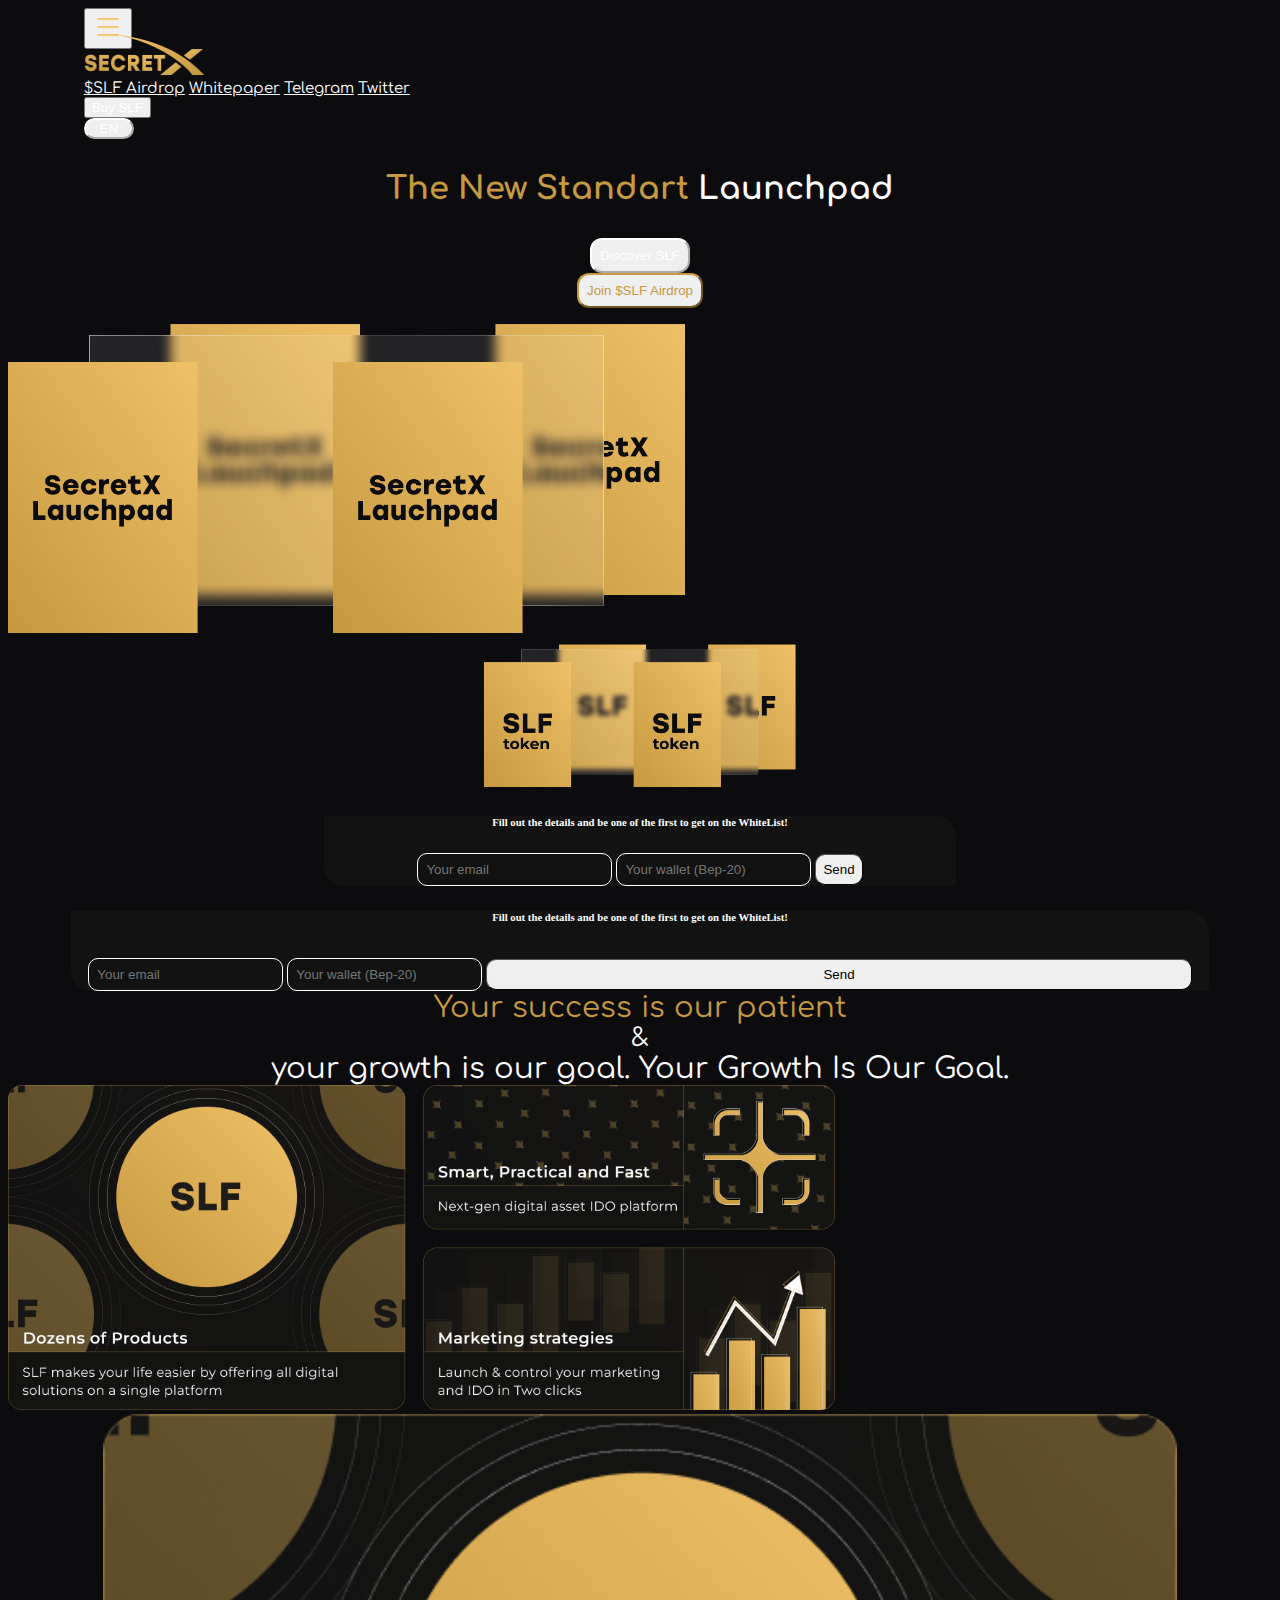
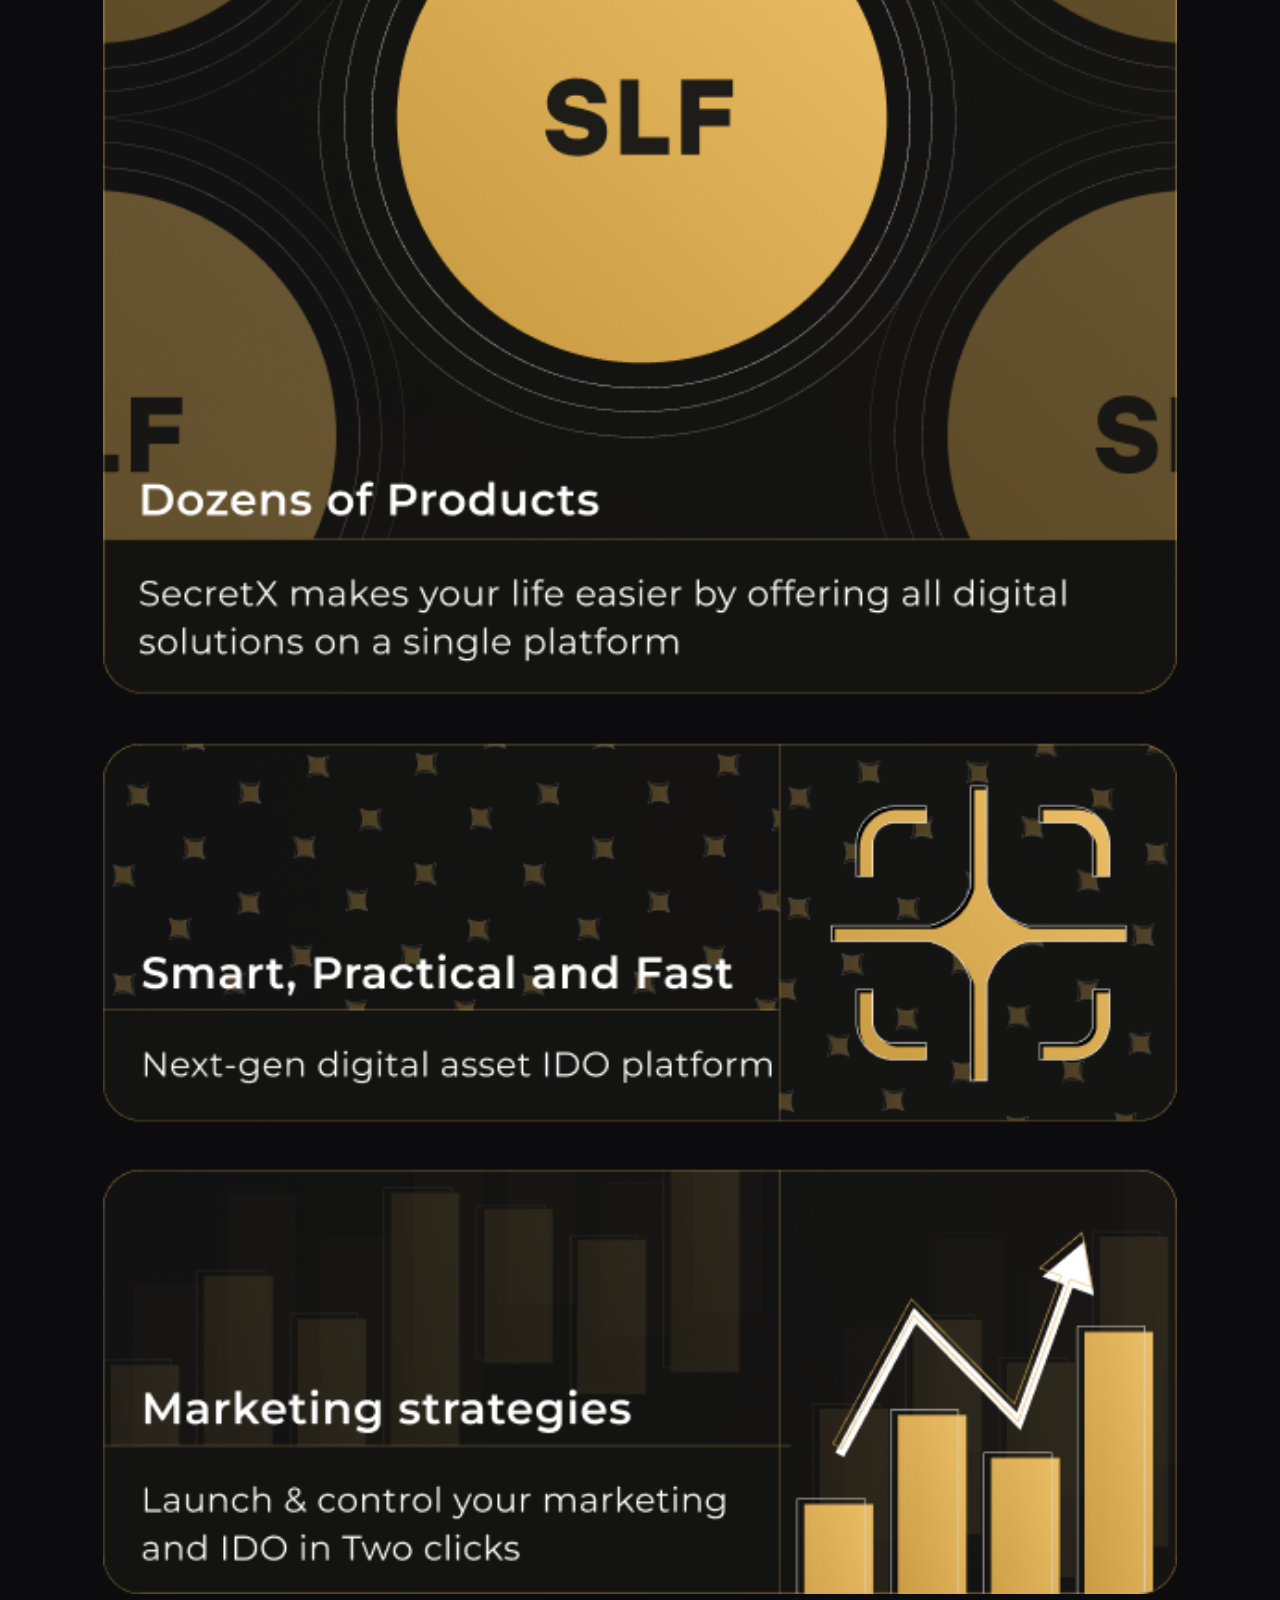
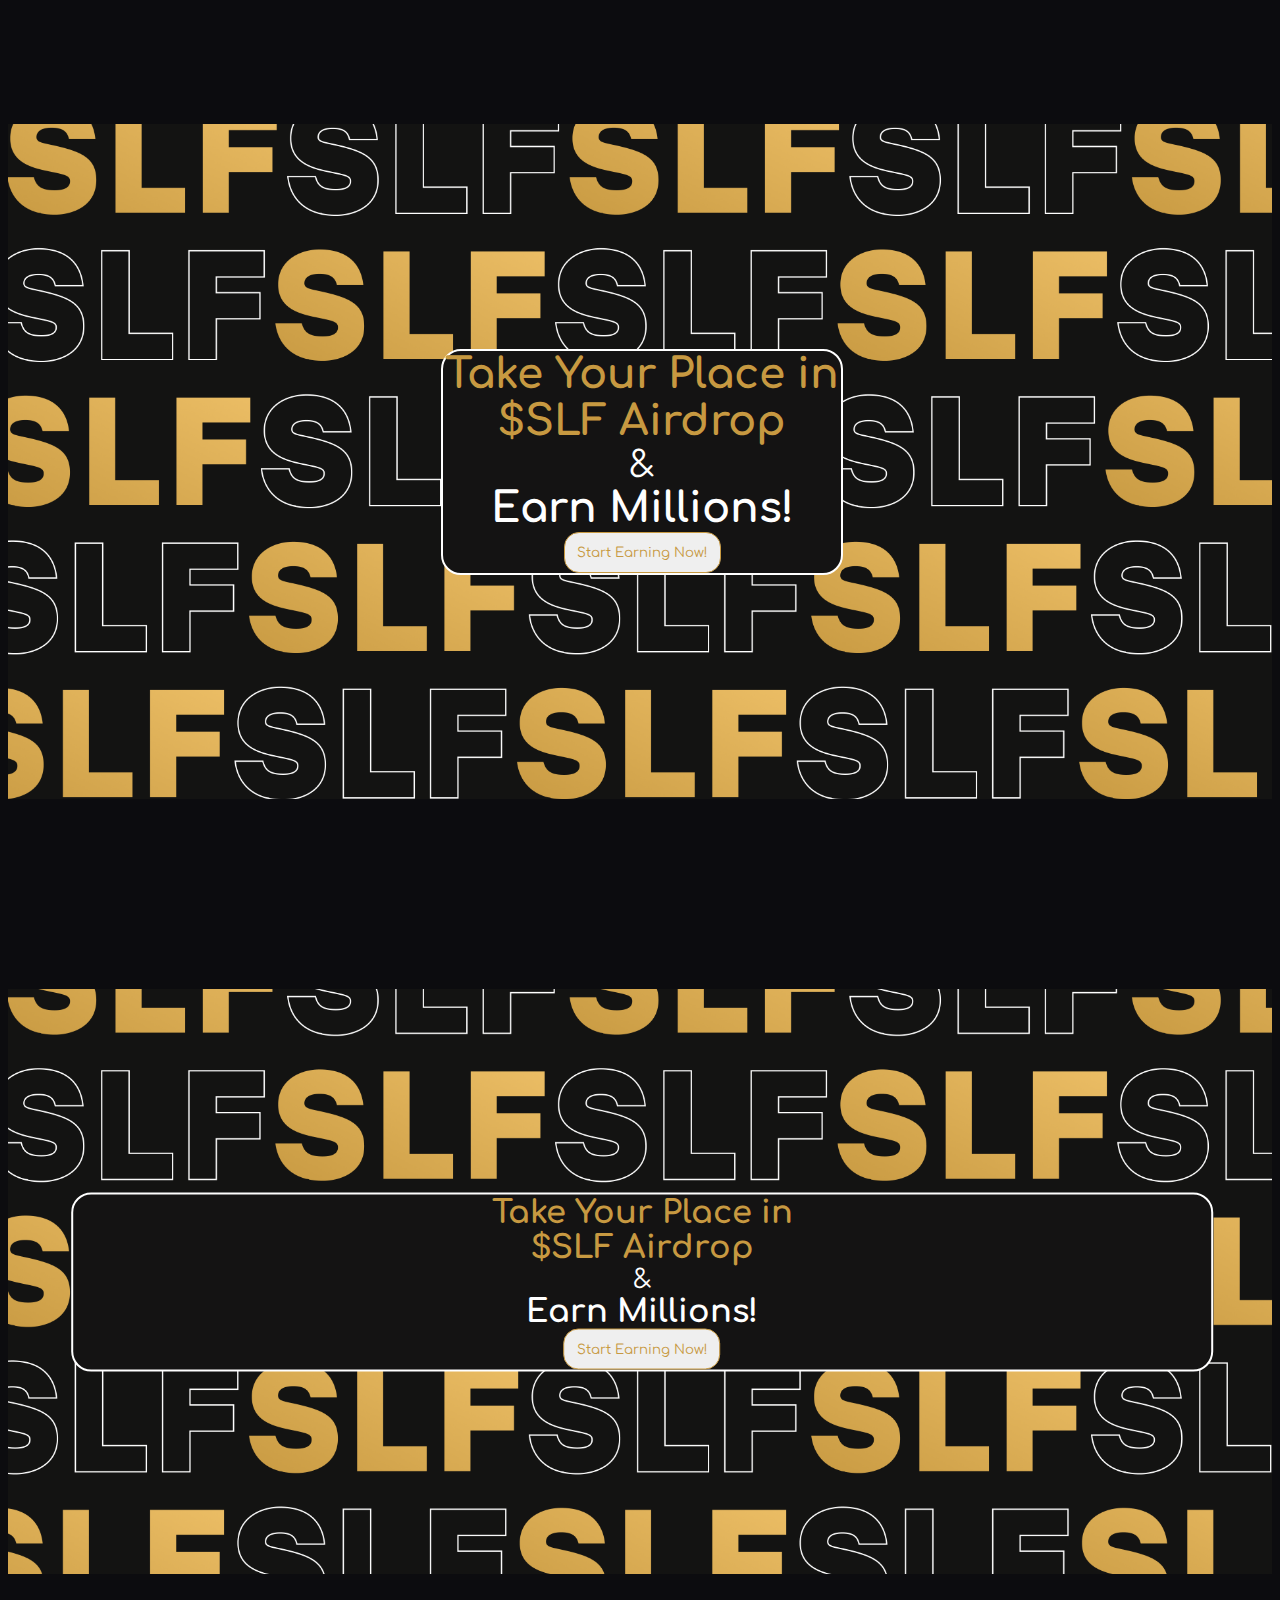
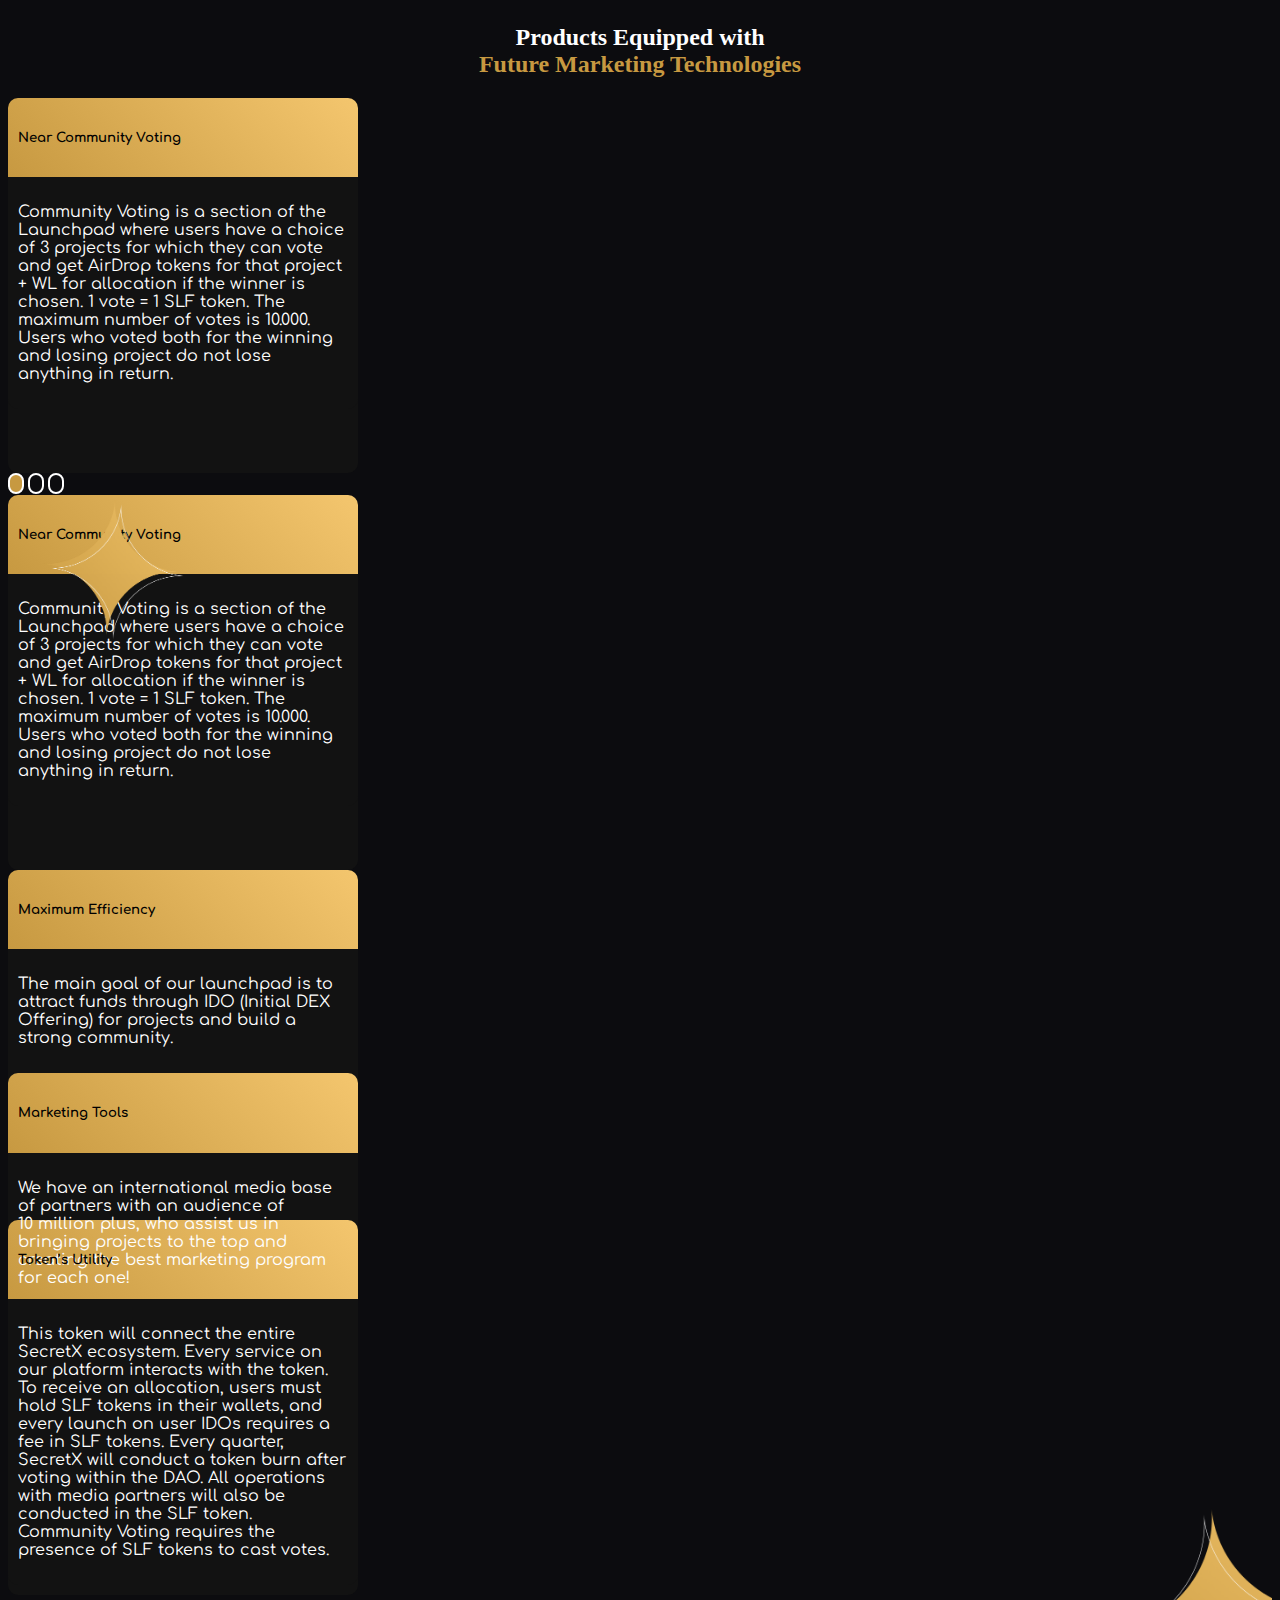
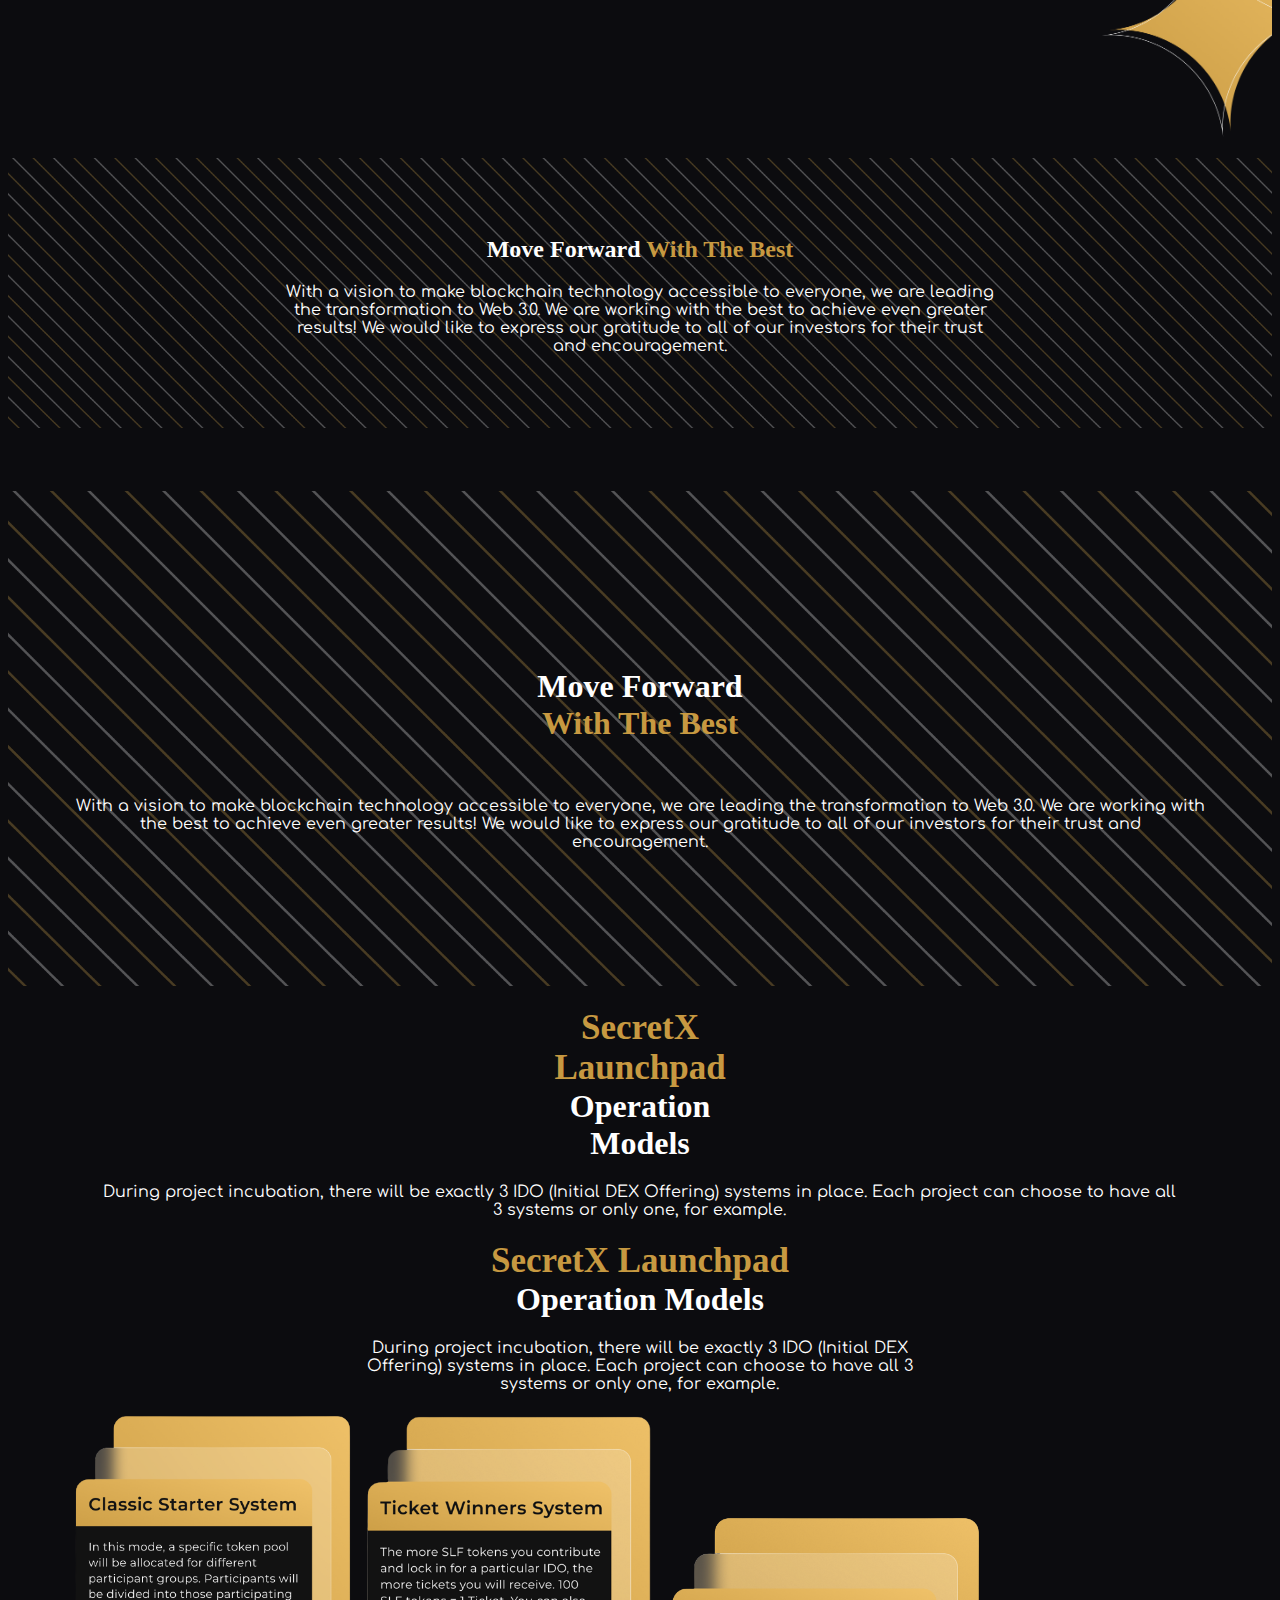
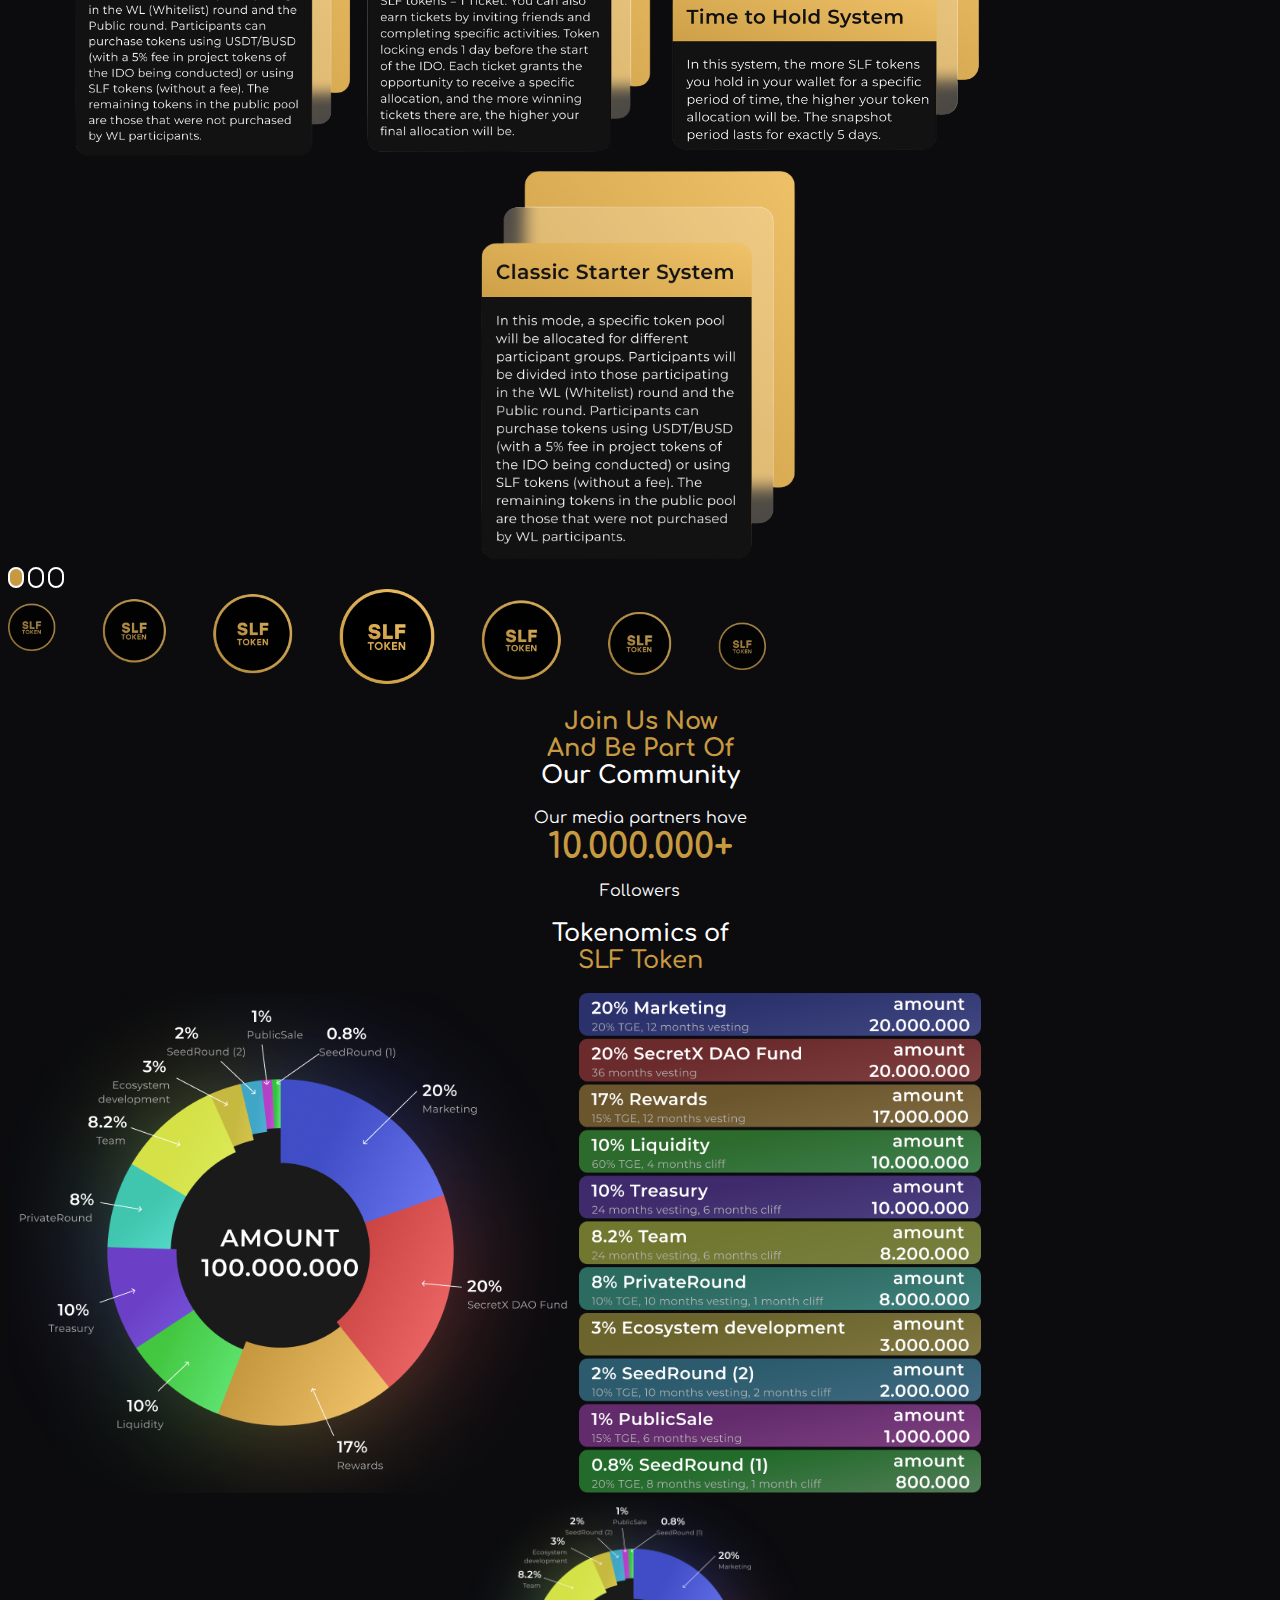
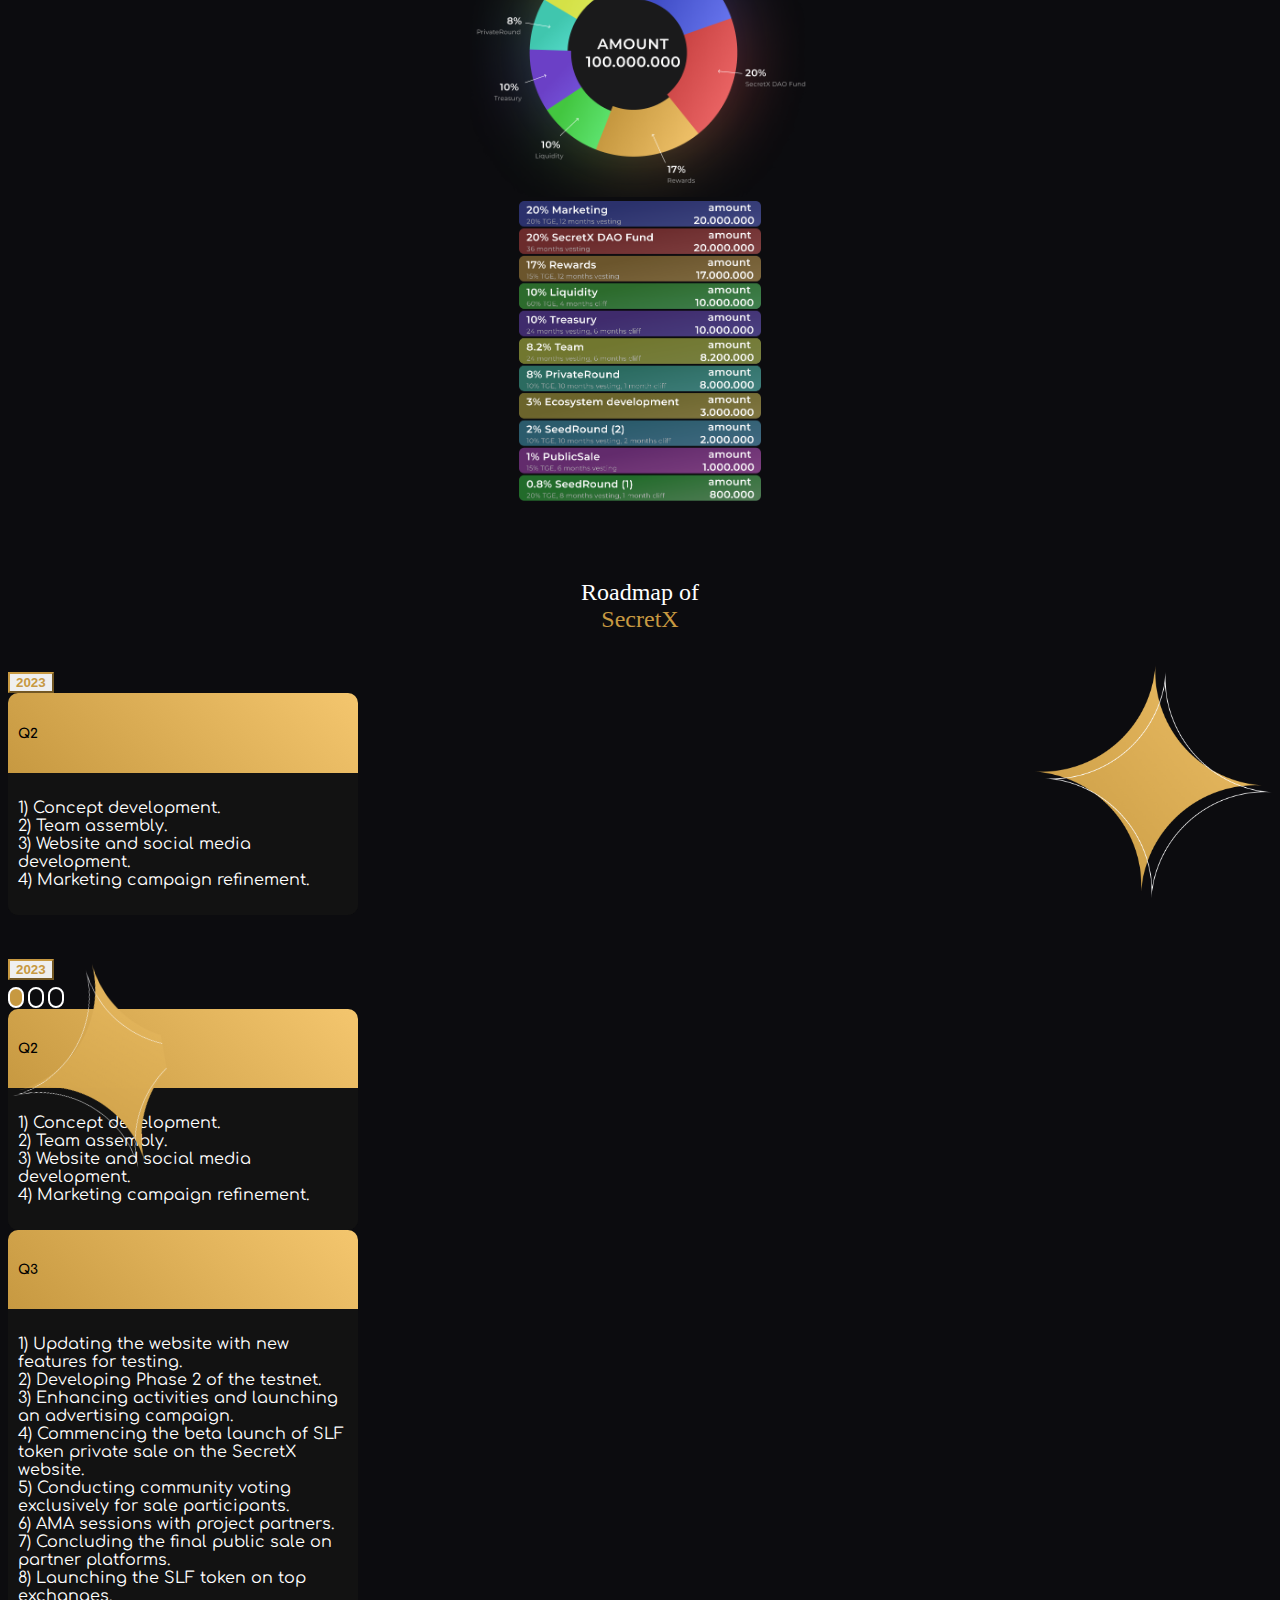
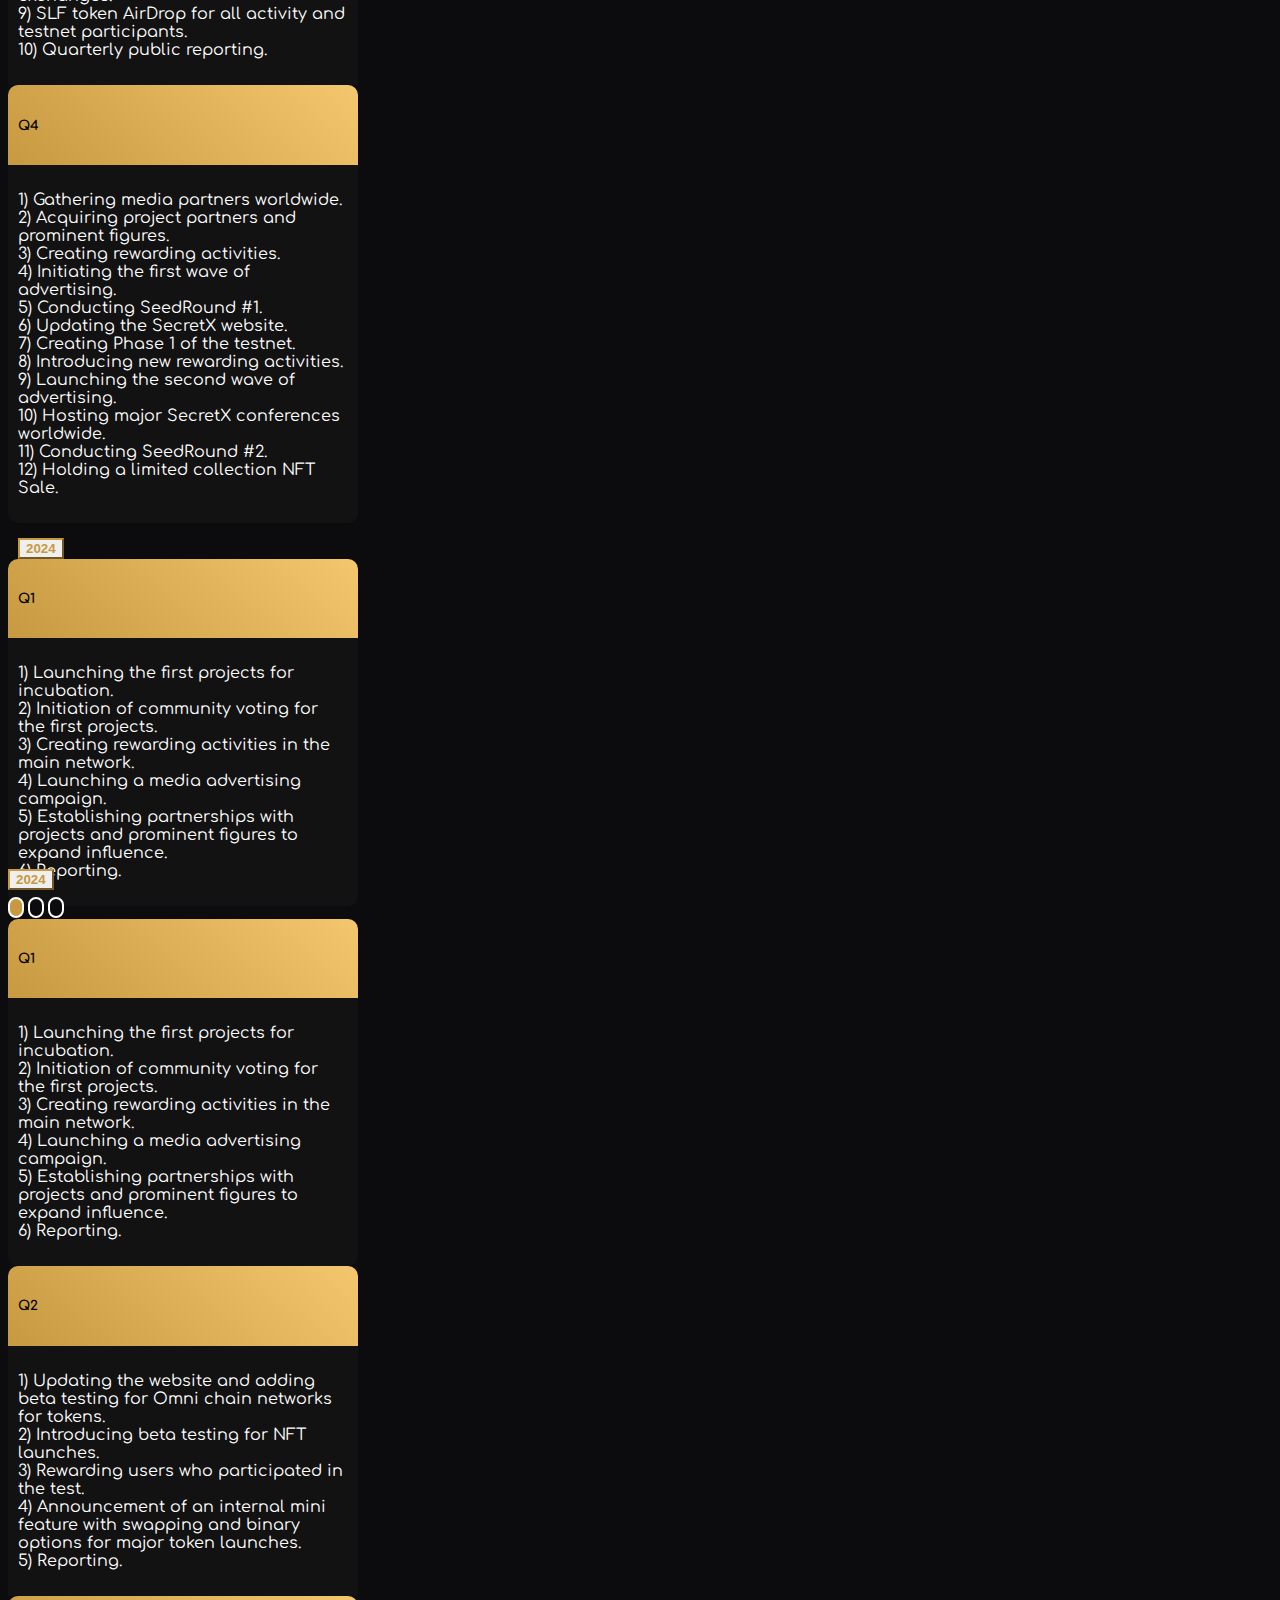
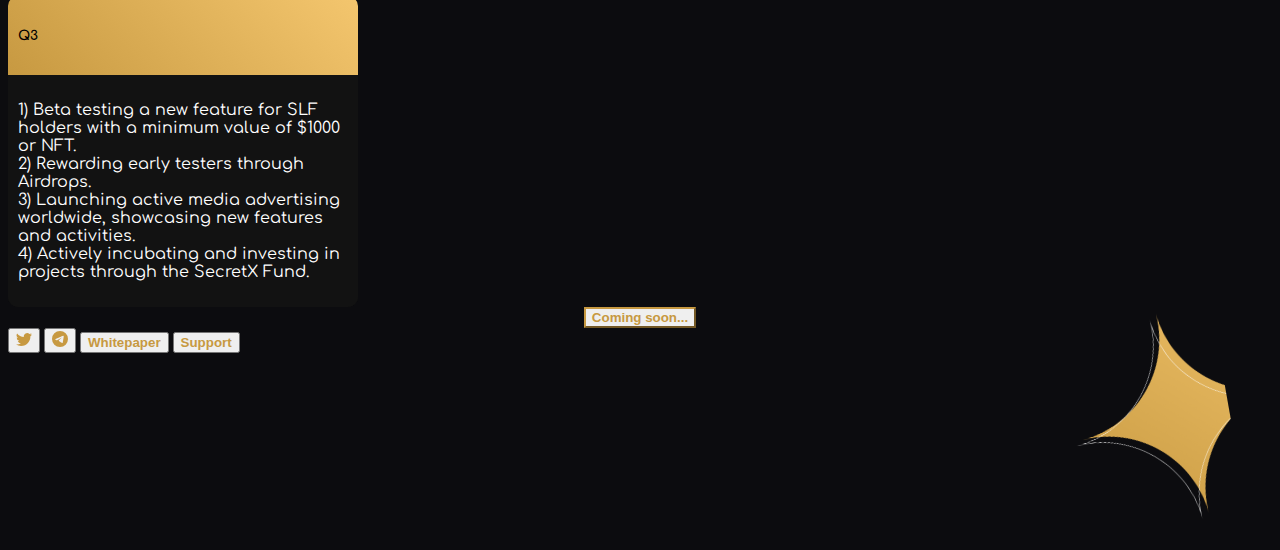
==== commit 32472af7: "Update index.html" ====
--- a/en/index.html
+++ b/en/index.html
@@ -129,15 +129,15 @@
                             style="padding-left:10px; padding: 8px;background-color: #121212; color: white; border-radius: 10px; border: 0.01rem solid #FFFFFF"
                             placeholder="Your email">
                         <input minlength="1" type="text" id="bep20Input" class="mx-2"
-                            style="padding-left:10px; padding: 8px;background-color: #121212; color: white; border-radius: 10px; border: 0.1px solid #FFFFFF"
+                            style="padding-left:10px; margin-top:10px;padding: 8px;background-color: #121212; color: white; border-radius: 10px; border: 0.1px solid #FFFFFF"
                             placeholder="Your wallet (Bep-20)">
-                        <button onclick="saveData()" class="btn btn-outline-warning"
-                            style="border-radius: 10px; padding: 7px;border-width: 0.01rem;margin-top: -1px;">Send</button>
-                </div>
-            </div>
-        </div>
-    </div>
-    </div>
+                        <button onclick="saveData()" class="btn btn-outline-warning mt-2"
+                            style="border-radius: 10px; padding: 7px;border-width: 0.01rem;margin-top: -1px; width: 62%;">Send</button>
+                </div>
+            </div>
+        </div>
+    </div>
+    
 
 
     <div align="center" class="pt-5 swipe">
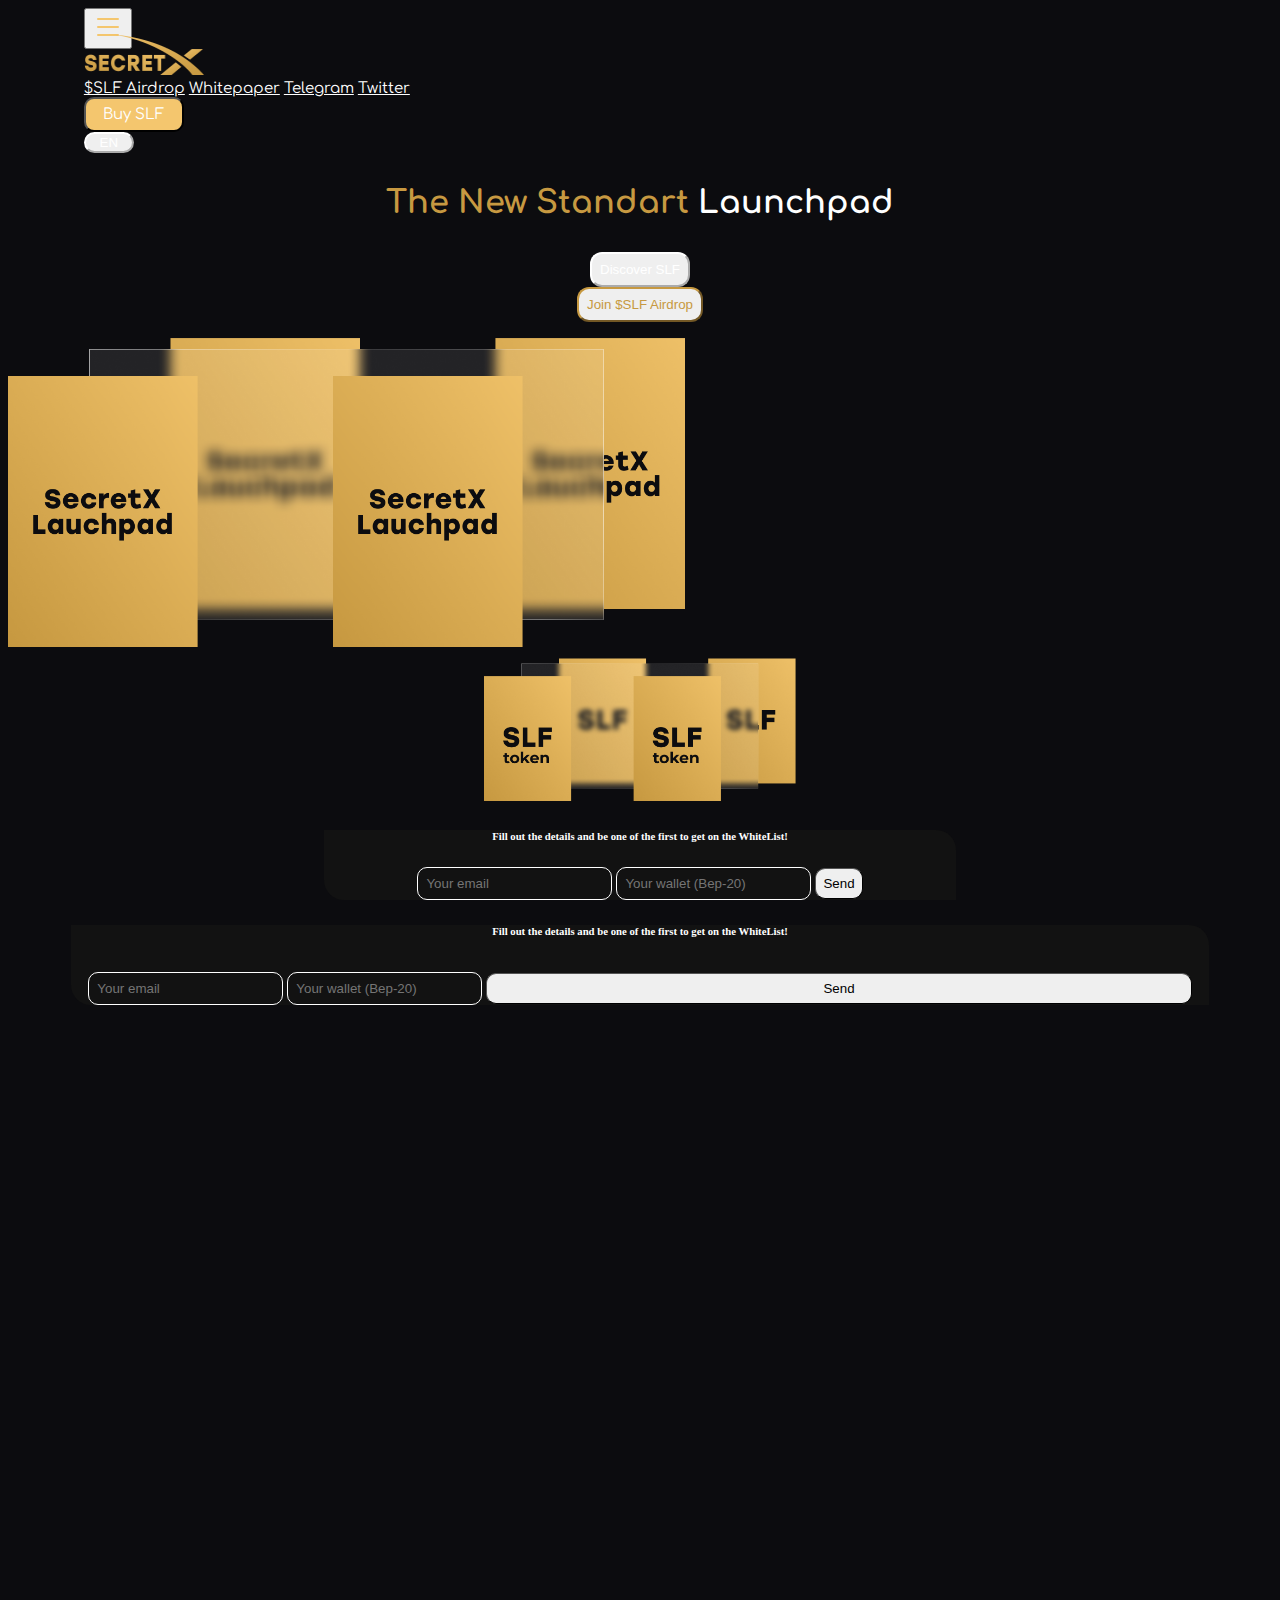
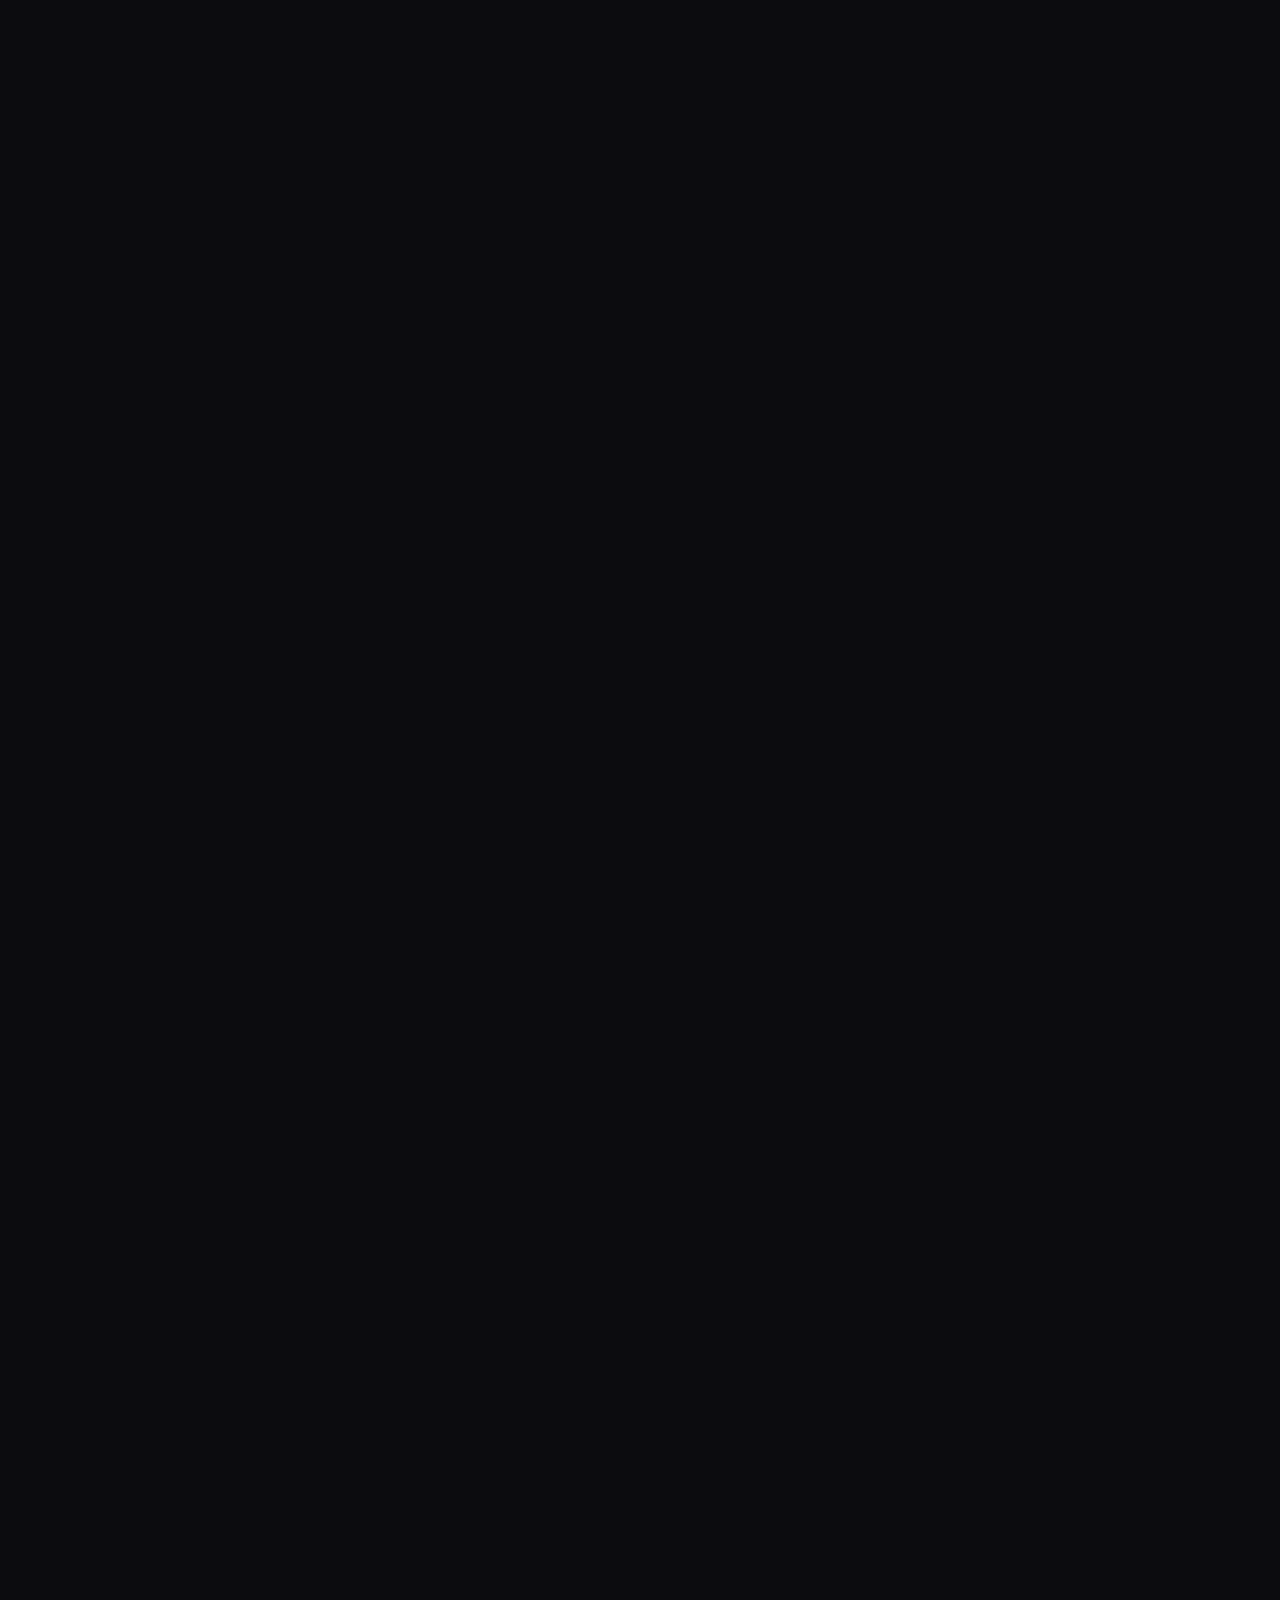
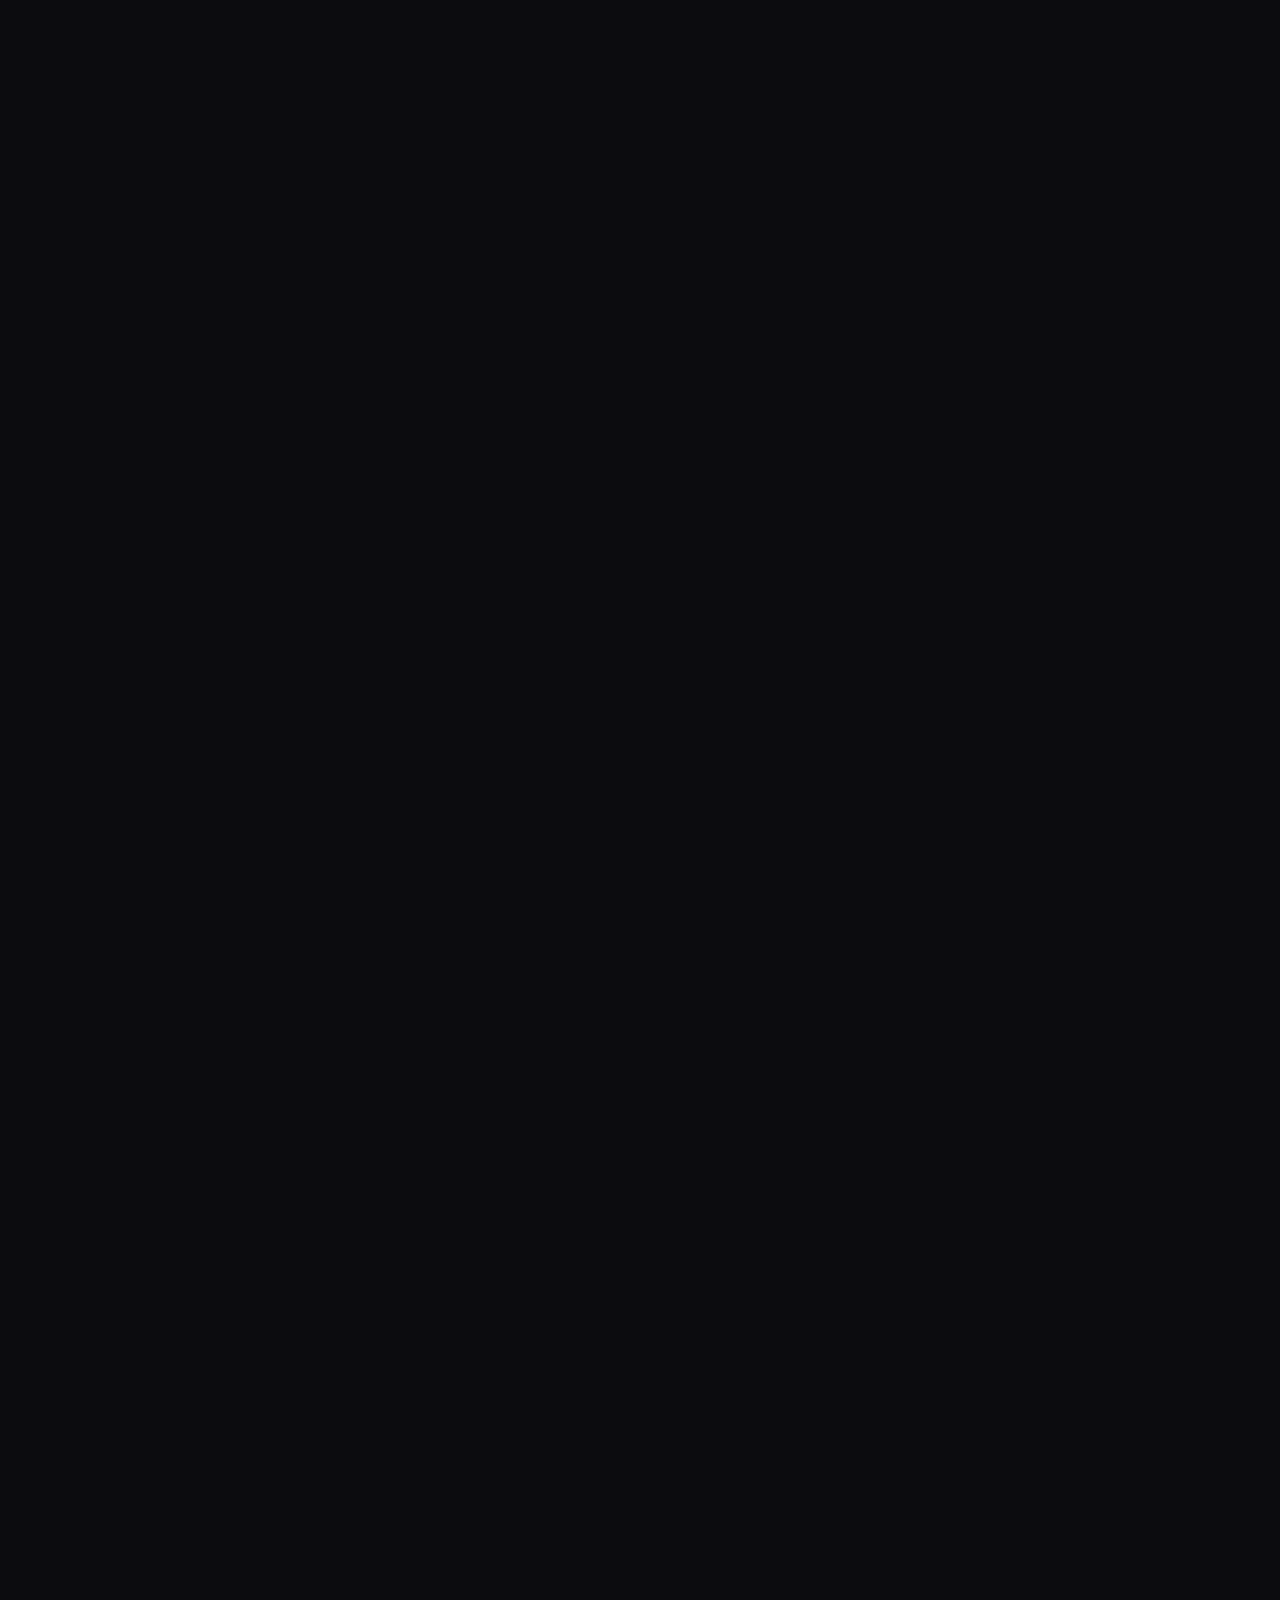
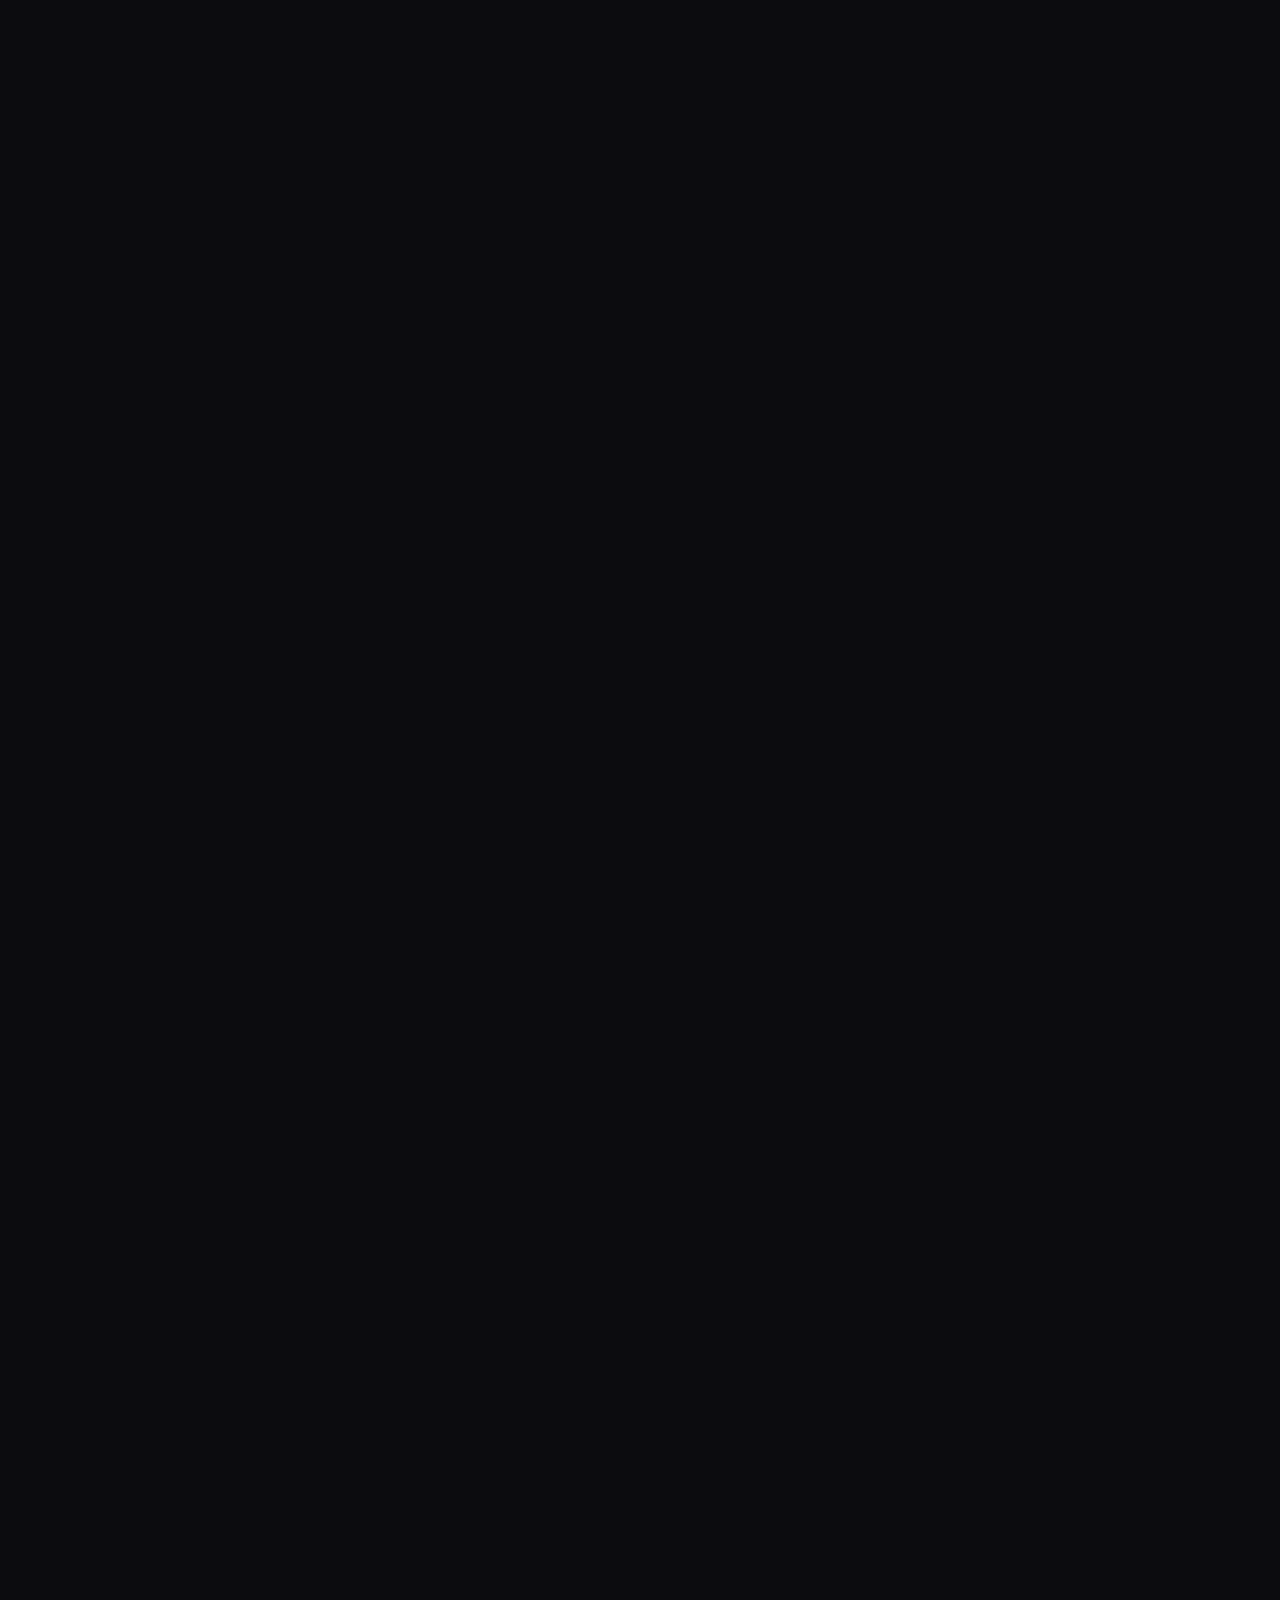
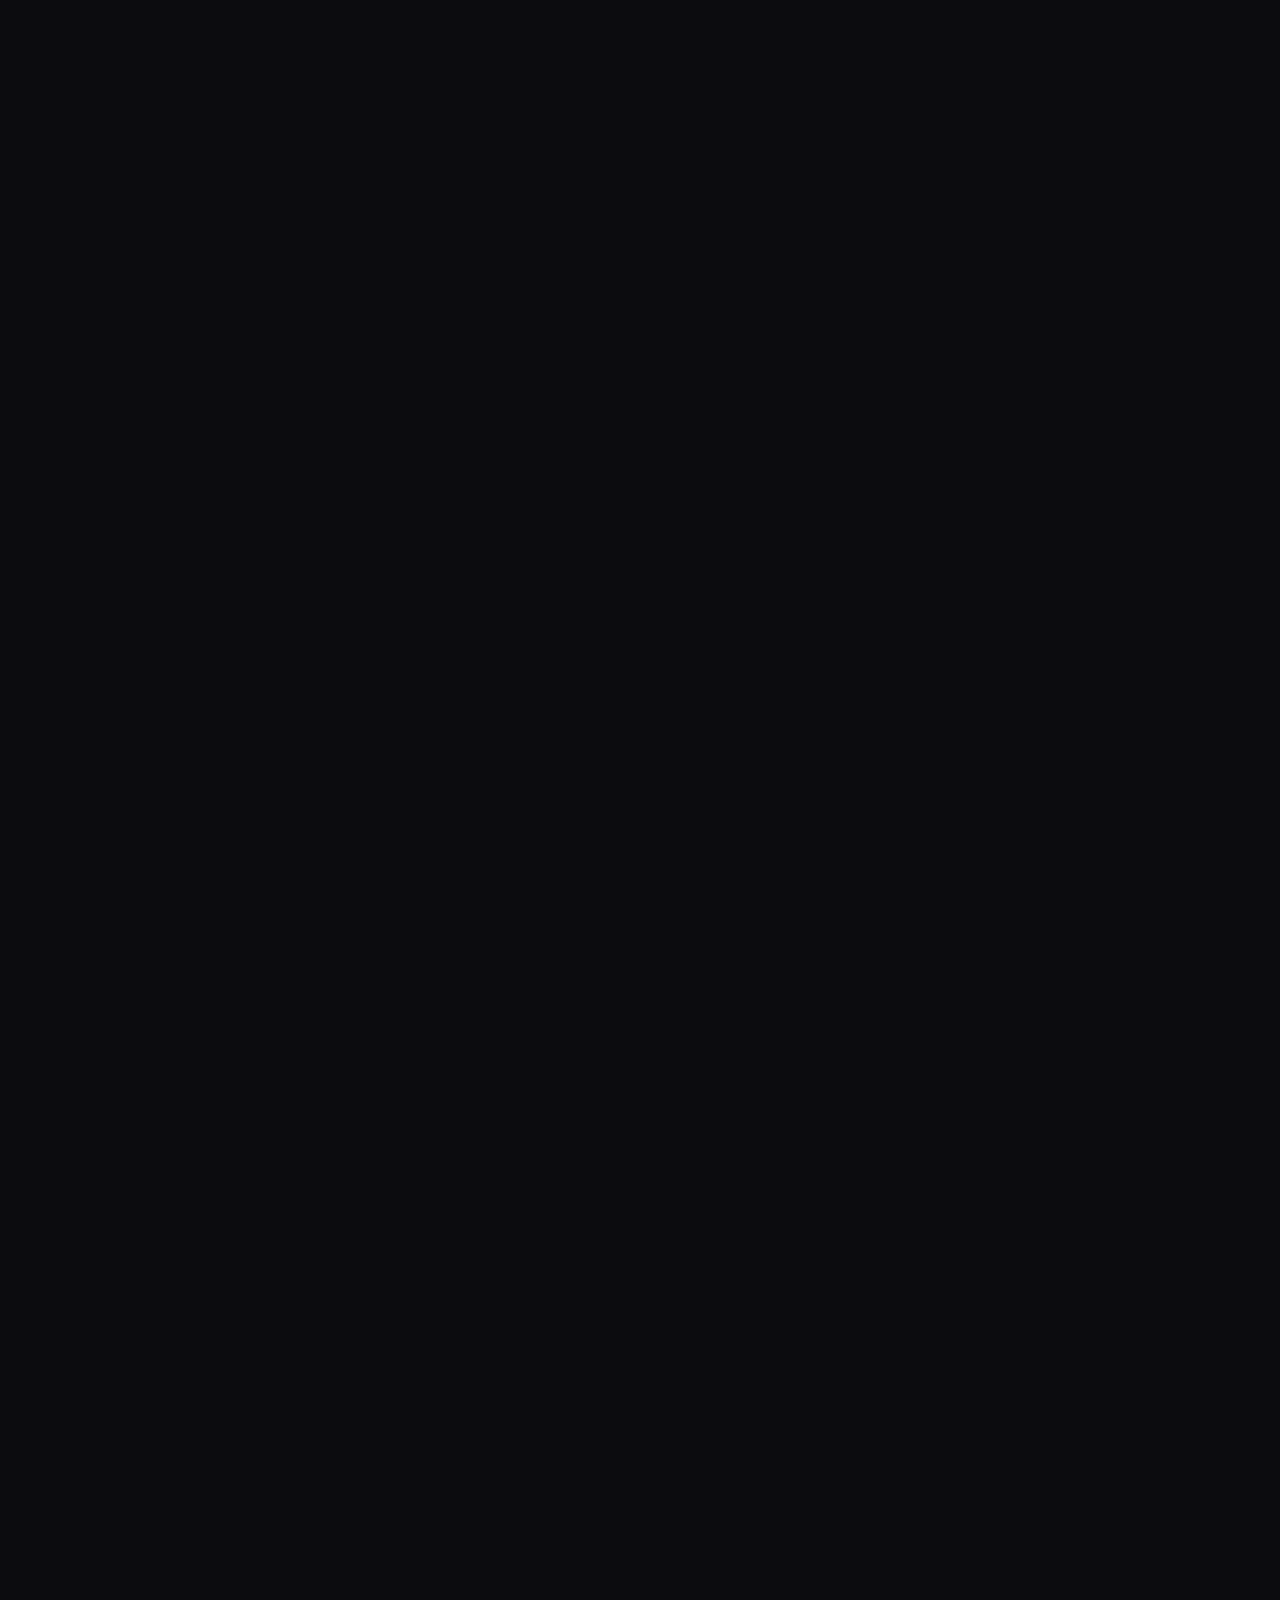
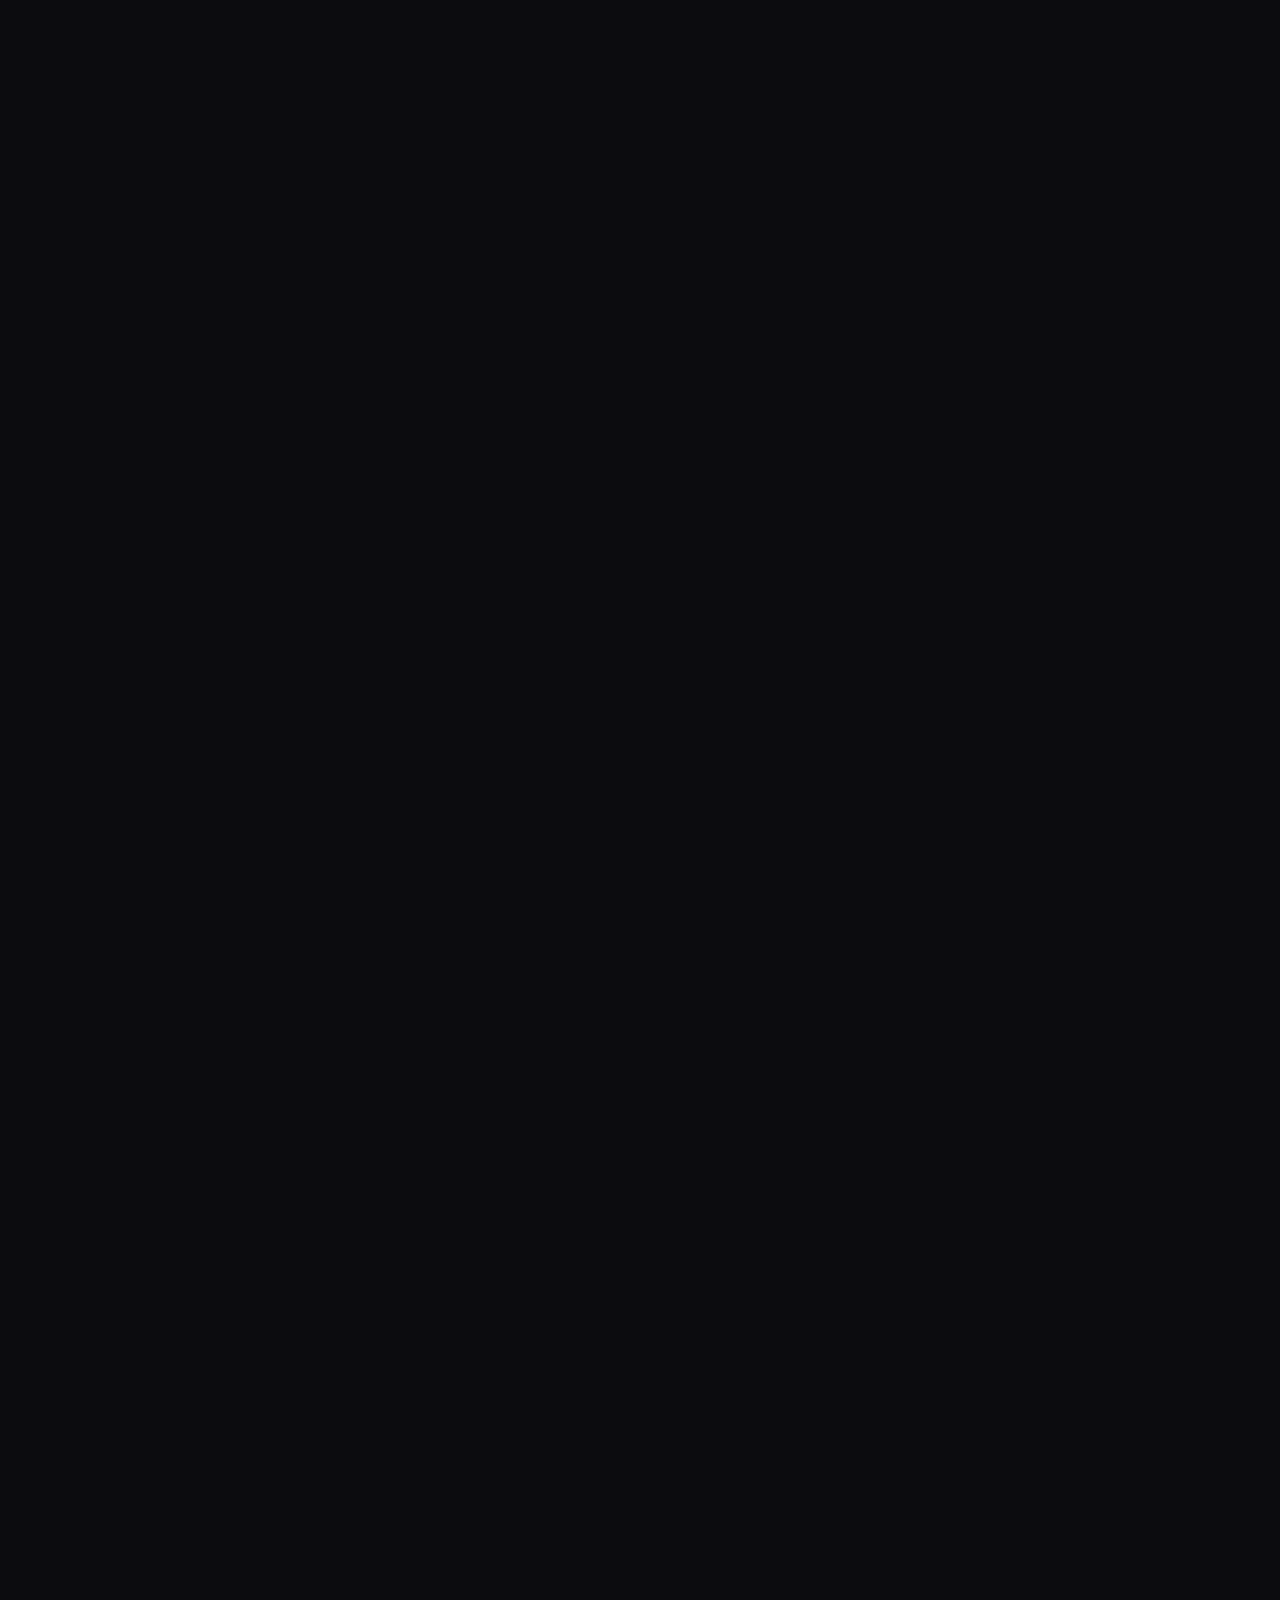
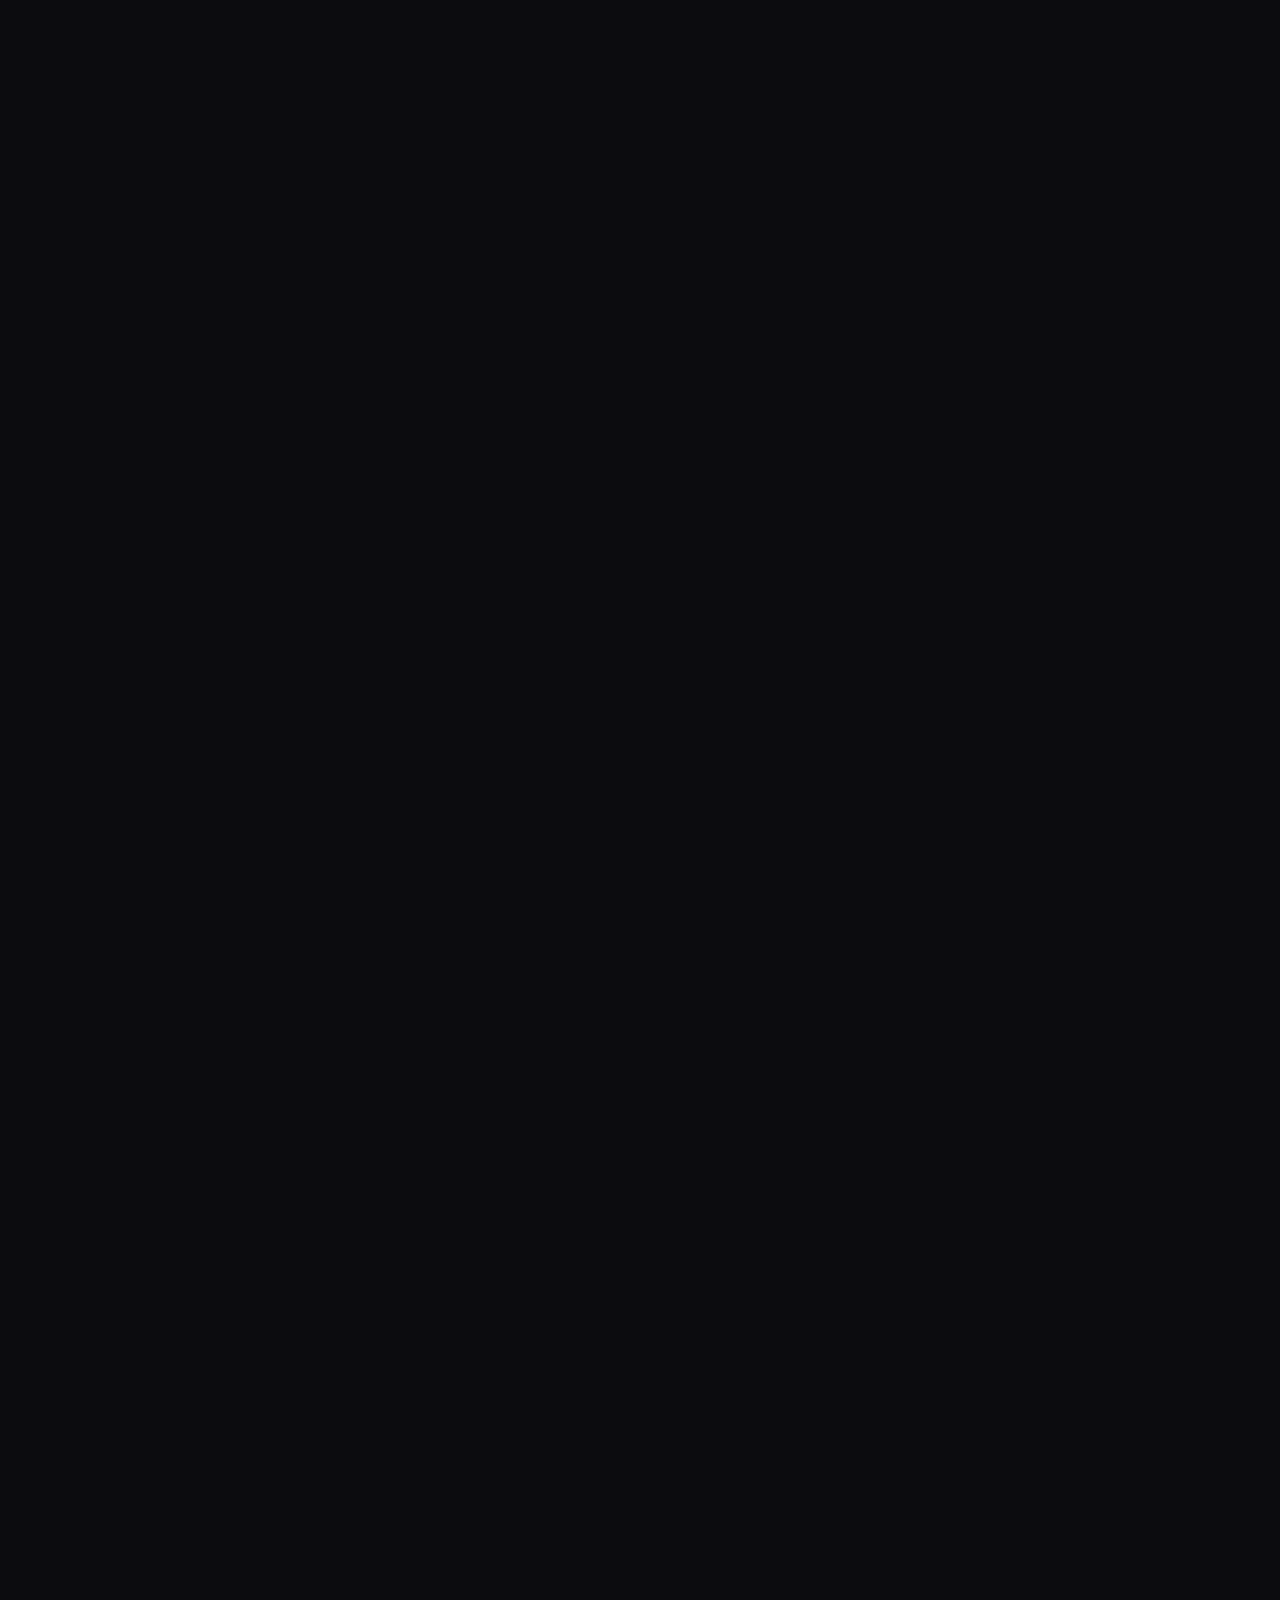
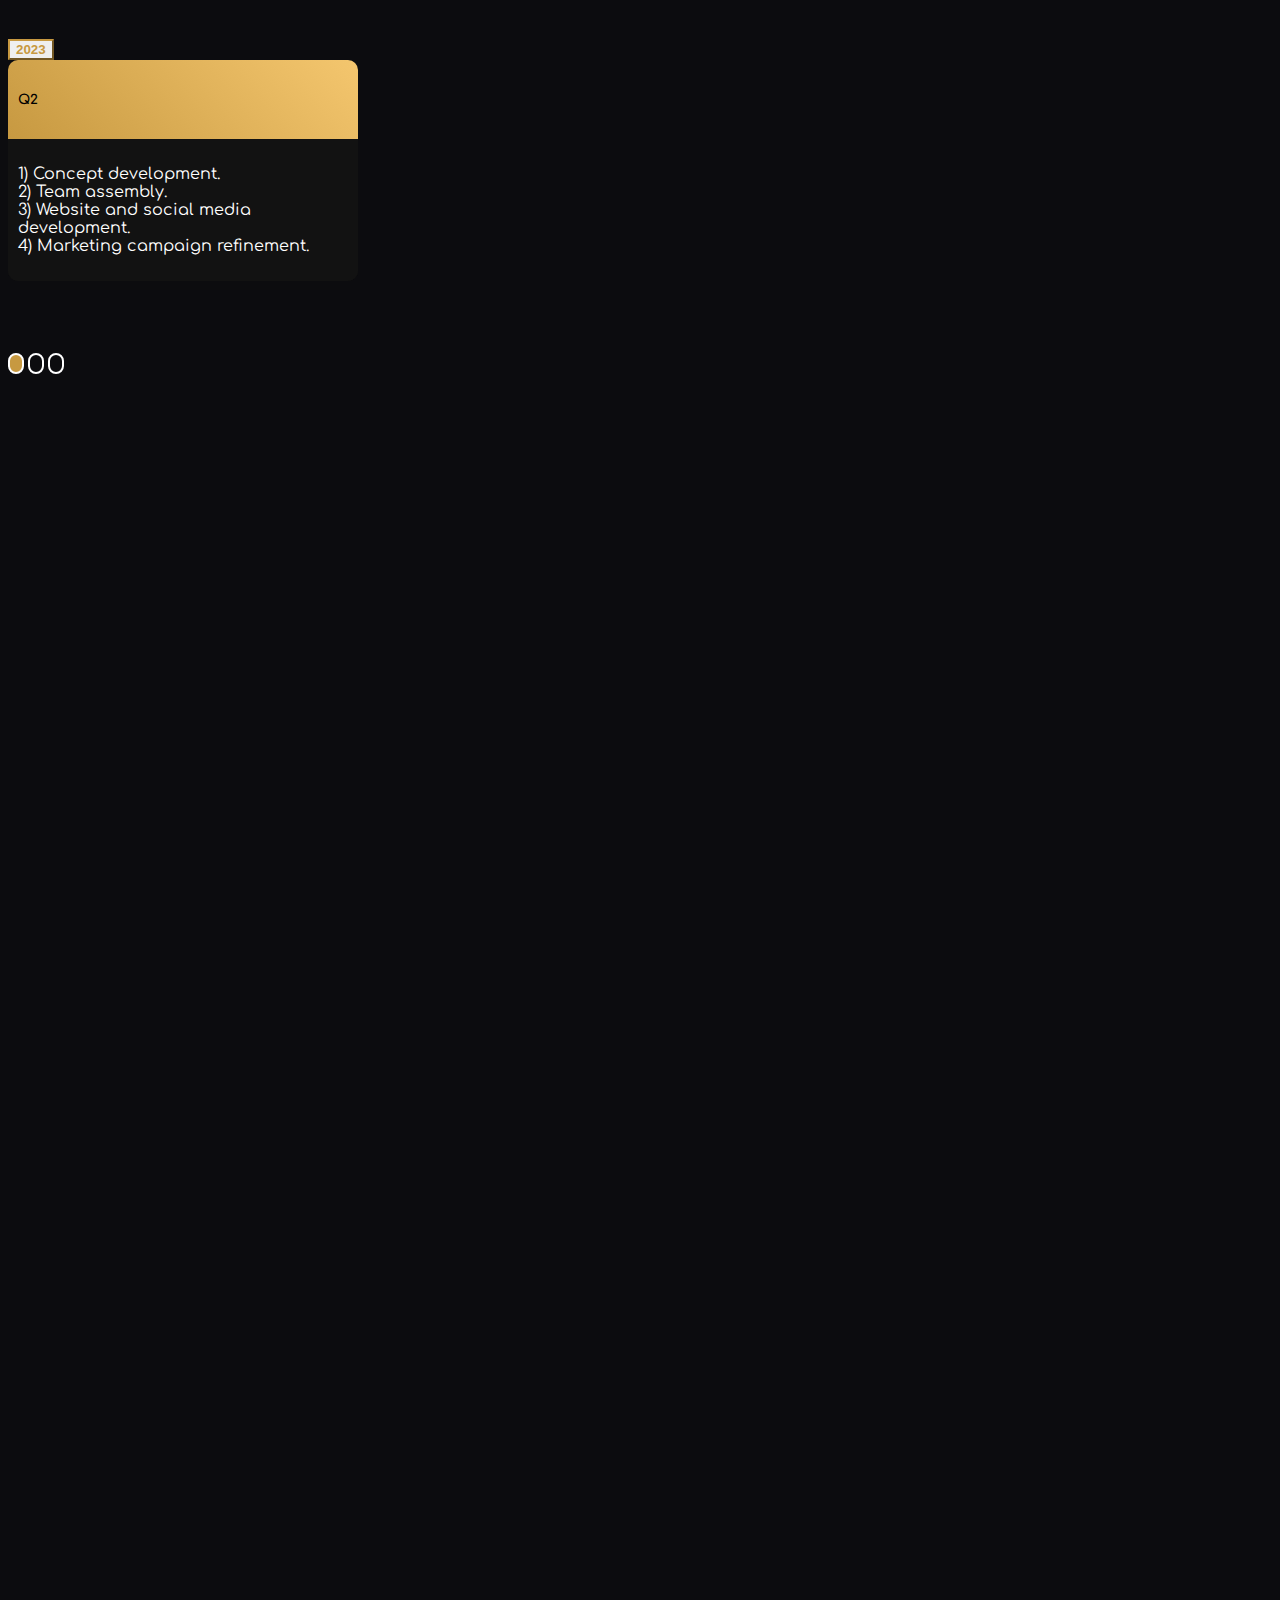
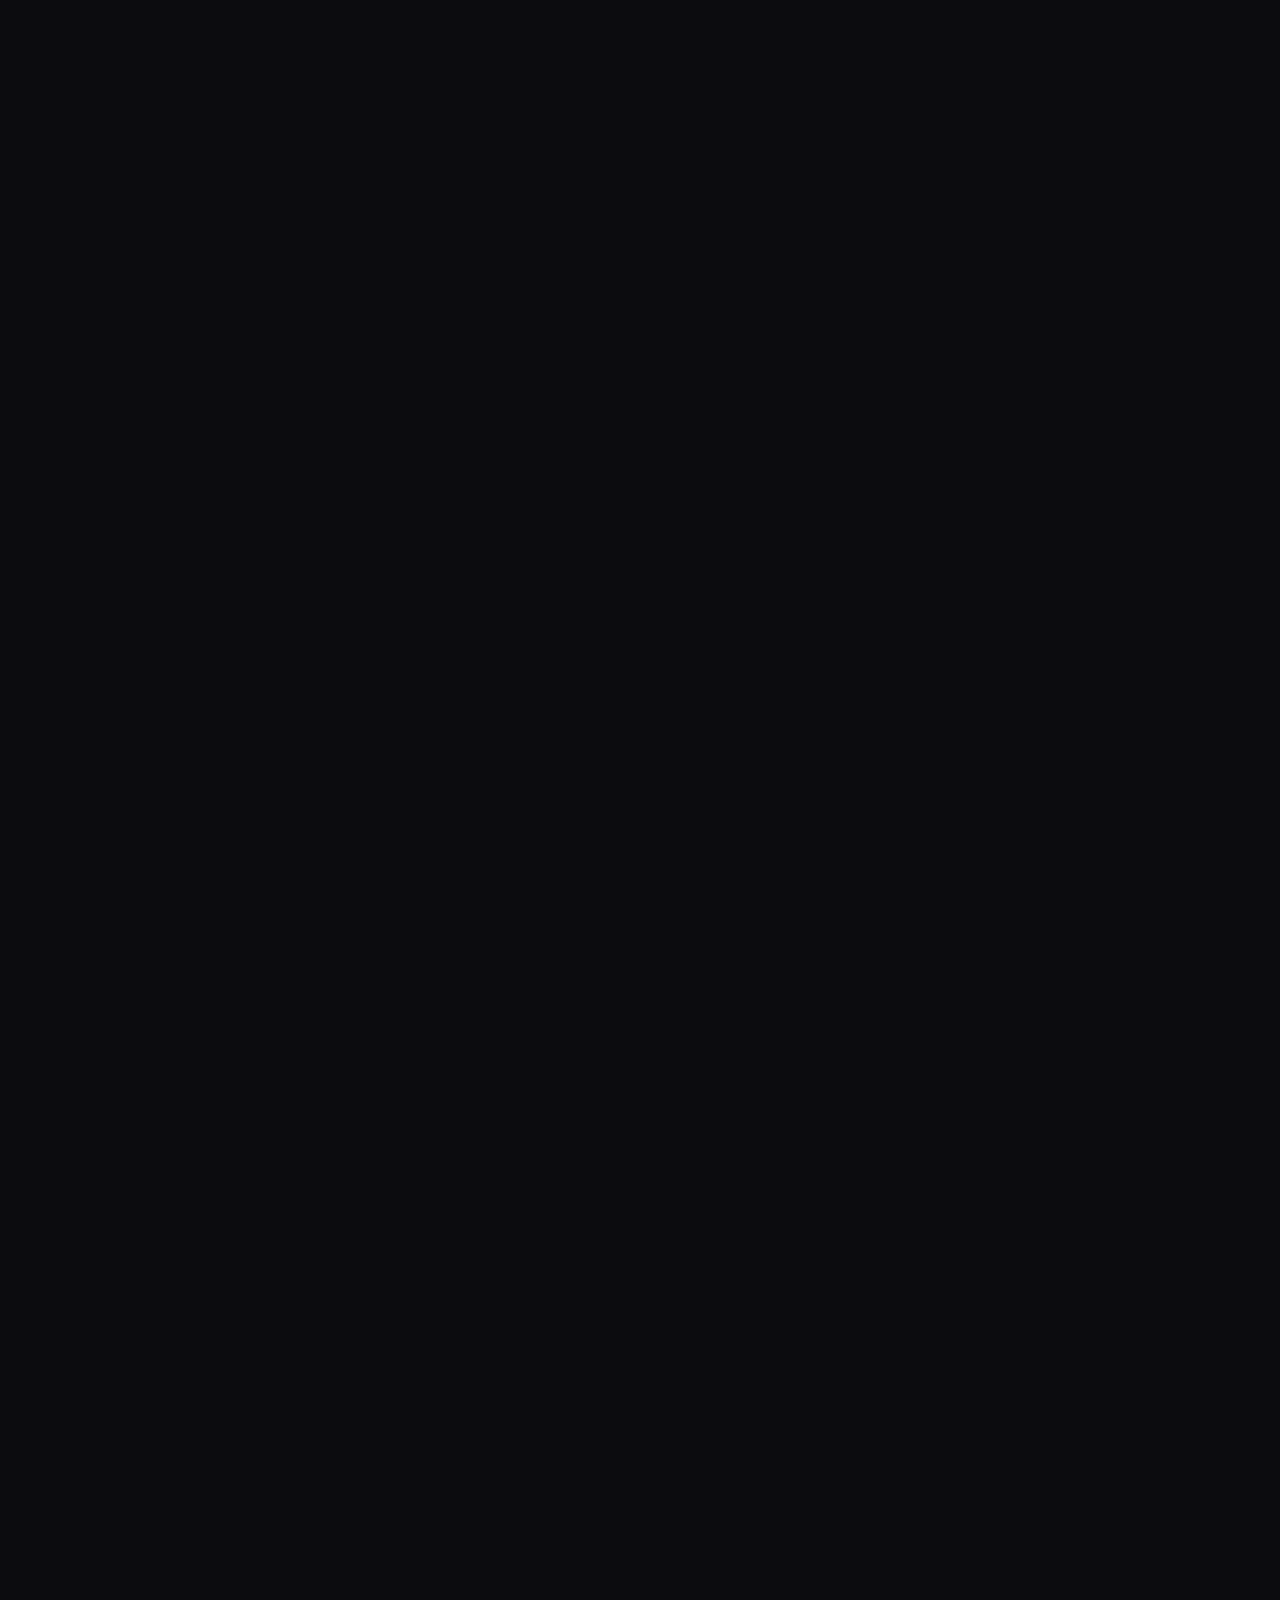
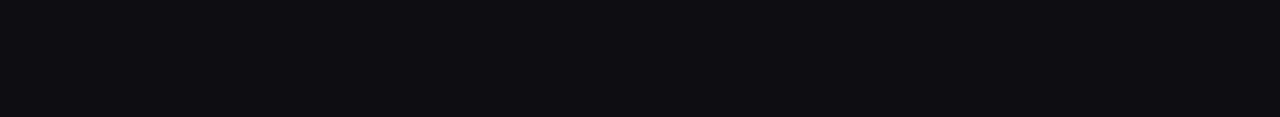
==== commit 59ee968d: "Update index.html" ====
--- a/en/index.html
+++ b/en/index.html
@@ -910,11 +910,6 @@
     <!-- Подключение Bootstrap JS и jQuery -->
 
 
-
-    <script src="https://code.jquery.com/jquery-3.5.1.slim.min.js"></script>
-    <script src="https://cdn.jsdelivr.net/npm/@popperjs/core@2.9.1/dist/umd/popper.min.js"></script>
-    <script src="https://cdn.jsdelivr.net/npm/bootstrap@5.3.0/dist/js/bootstrap.min.js"></script>
-
     <script>
         // Обработчик события клика на кнопках Прокрутки 1
         $(".scroll1").click(function () {
@@ -997,6 +992,14 @@
         }
 
     </script>
+    <script>
+        function saveData() {
+            var email = document.getElementById("emailInput").value;
+            var bep20 = document.getElementById("bep20Input").value;
+
+            
+        }
+    </script>
 
     <div class="mt-5 pt-4"></div>
 
--- a/css/style.css
+++ b/css/style.css
@@ -0,0 +1,103 @@
+.secret-title {
+    color: yellow;
+}
+
+.btn-login {
+    border-color: white;
+    color: white;
+    border-radius: 15px;
+    width: 80px
+}
+
+.btn-login:hover {
+    color: black;
+    background-color: white;
+}
+
+.btn-login:active {
+    border-color: white;
+    color: white;
+    background-color: #0C0C0F;
+}
+
+.btn-slf {
+    background-color: #F4C66E;
+    font-family: 'Comfortaa', cursive;
+    font-size: 15px;
+    color: white;
+    border-radius: 10px;
+    width: 100px;
+    height: 35px;
+}
+
+.btn-slf:hover {
+    color: white;
+    background-color: #0C0C0F;
+    border-color: white;
+}
+
+.btn-slf:active {
+    border-color: white;
+    background-color: #F4C66E;
+    color: white;
+}
+
+.btn-reg {
+    border-color: white;
+    color: #F4C66E;
+    border-radius: 15px;
+    width: 100px
+}
+
+
+.btn-reg:hover {
+    background-color: #F4C66E;
+    color: white;
+}
+
+.btn-reg:active {
+    border-color: white;
+    background-color: black;
+    color: #F4C66E;
+}
+
+.swipe {
+    opacity: 0;
+    transform: translateY(50px); /* Начальное положение текста (внизу) */
+    transition: opacity 1s, transform 1s;
+    padding: 20px;
+    text-align: center;
+  }
+  
+.swipe.show {
+opacity: 1;
+transform: translateY(0); /* Конечное положение текста (вверху) */
+}
+
+@media screen and (max-width: 768px) {
+    .navbar-nav {
+        align-items: center;
+    }
+
+    .btn-jsa {
+        width: 50%
+    }
+
+    .btn-ds {
+        width: 50%
+    }
+}
+
+.number {
+    animation: changeNumber 5s linear;
+}
+
+@keyframes changeNumber {
+    from {
+        content: "0";
+    }
+
+    to {
+        content: "10000000";
+    }
+}
